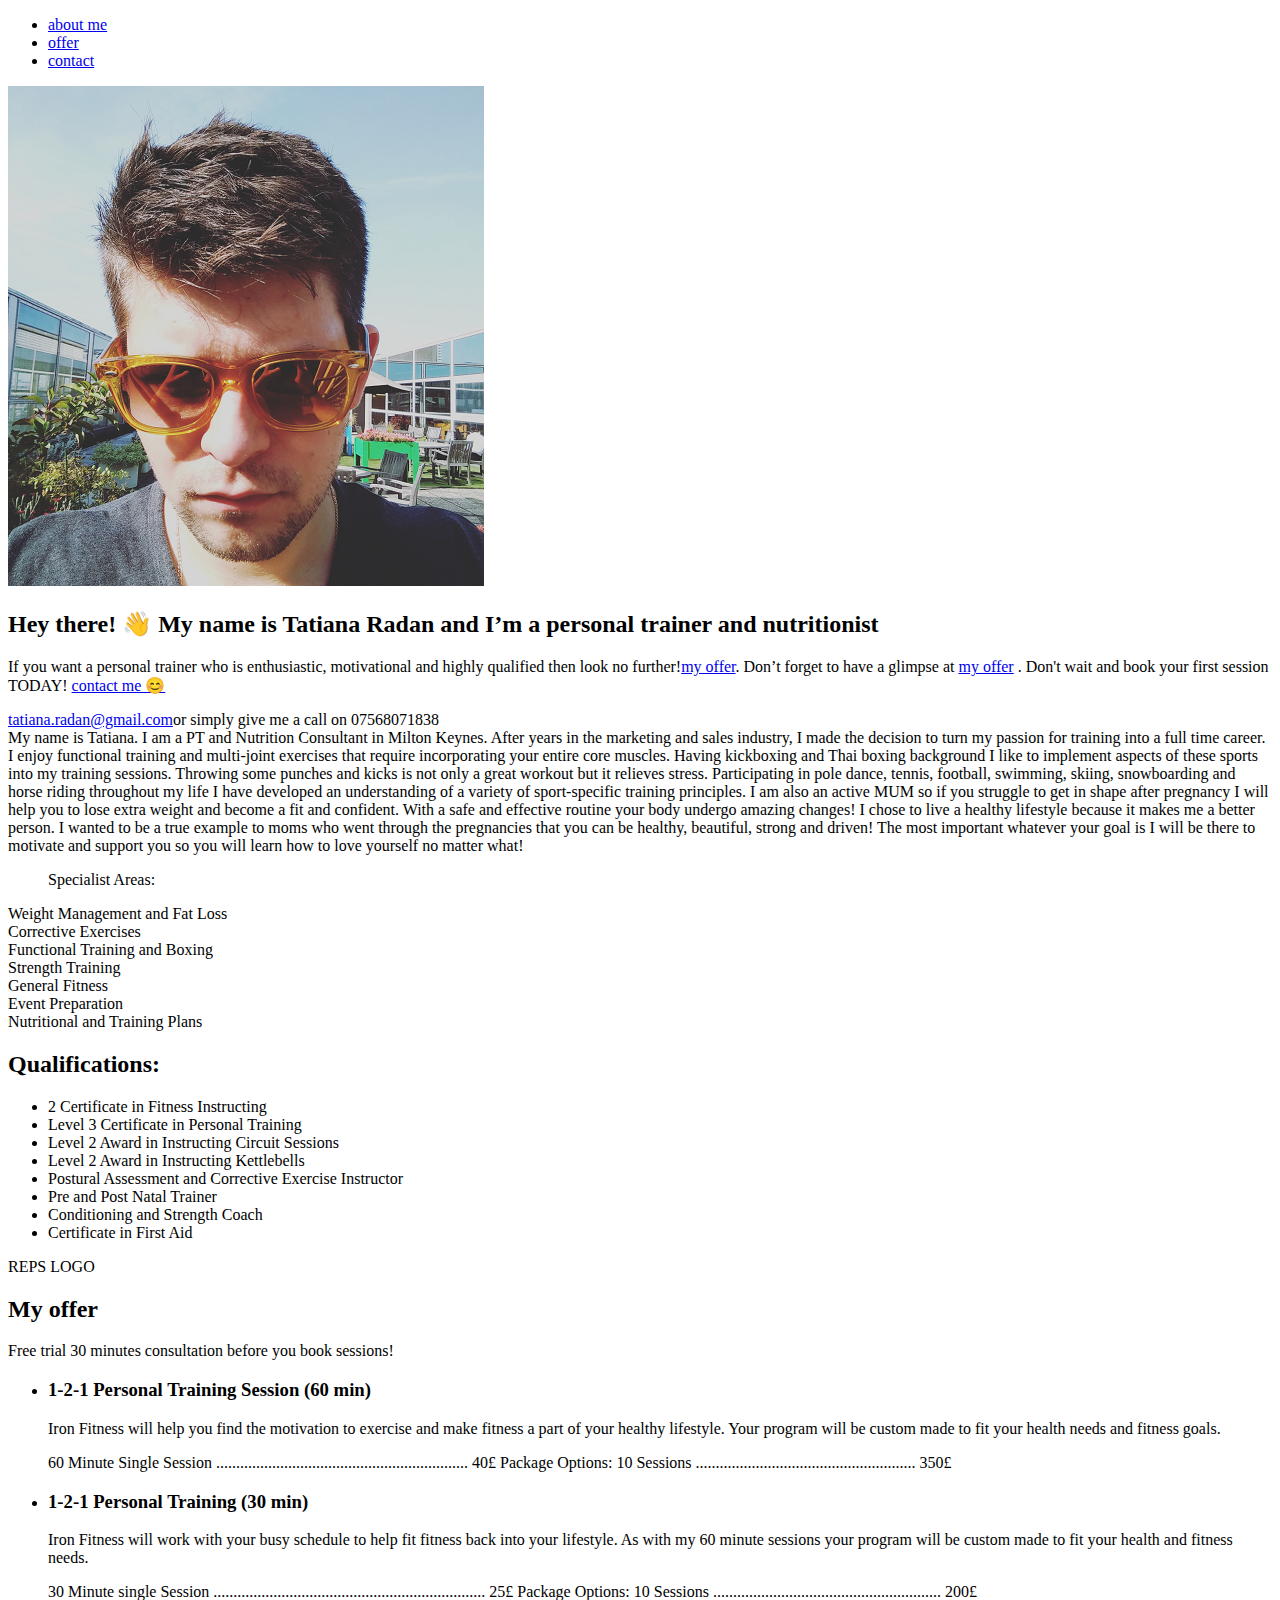
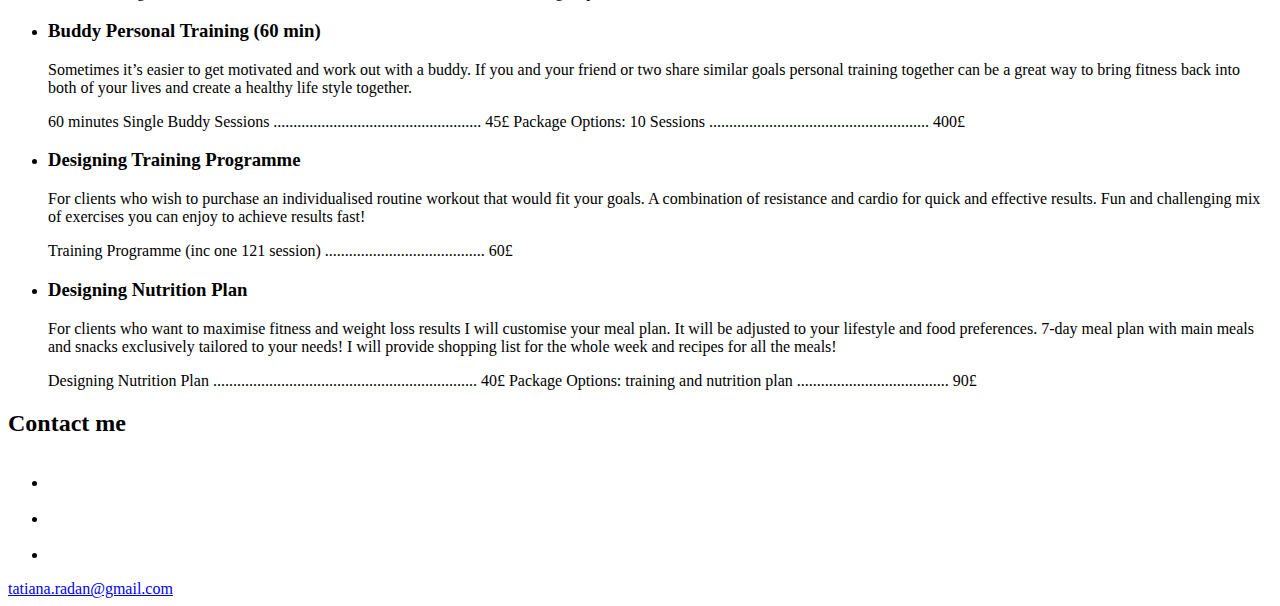
==== src/pages/index.html @ 38af11cc "feat: nav" ====
<!DOCTYPE html>
<html lang="en">

<head>
  <meta charset="UTF-8" />
  <meta name="viewport" content="width=device-width, initial-scale=1.0" />
  <title>Tatiana Radan - Personal Training and Nutrition Consultancy</title>
  <meta name="description" content="Tatiana Radan - Personal Training and Nutrition Consultancy" />
  <!-- Title -->
  <meta property="og:title" content="Tatiana Radan - Personal Training and Nutrition Consultancy" />
  <!-- OPTIONAL description. 2-4 sentences. -->
  <meta property="og:description" content="" />
  <!-- full url with http(s) ie. https://maciejkorsan.github.io/my-repo/ -->
  <meta property="og:url" content="" />
  <!-- full url to the image with http(s) ie. https://maciejkorsan.github.io/my-repo/assets/img/fb.png. Facebook suggests at least 1200 x 630. -->
  <meta property="og:image" content="https://maciejkorsan.com/wtf-gulp-starter/assets/img/cover.png" />
  <!-- uncomment the line below to enable PWA  -->
  <!-- <link rel="manifest" href="manifest.json" /> -->
  <meta name="apple-mobile-web-app-capable" content="yes" />
</head>

<body>
  <nav>
    <ul>
        <li><a href="#about-me">about me</a></li>
        <li><a href="#offer">offer</a></li>
        <li><a href="#contact">contact</a></li>
    </ul>
</nav>
  <main>
    <section class="hero">
      <img src="../assets/img/avatar.png" class="hero__image" alt="Pawel.">
      <h2 class="hero__title">Hey there! 👋 My name is Tatiana Radan and I’m a personal trainer and nutritionist</h2>
      <p class="hero__description">If you want a personal trainer who is enthusiastic, motivational and highly qualified
        then look no further!<a class="hero__link" href="#my-offer">my
          offer</a>. Don’t forget to have a glimpse at <a class="hero__link" href="#my-offer">my offer</a> .
        Don't wait and book your first session TODAY! <a class="hero__link" href="#contact">contact me 😊</a></p>
      <a class="hero__mail" href="mailto:tatiana.radan@gmail.com" target="_blank"
        rel="nofollow noreferrer">tatiana.radan@gmail.com</a>or simply give me a call on 07568071838</a>
    </section>
    <section id="about-me" class="about-me">
      <div class="about-me__description">My name is Tatiana. I am a PT and Nutrition Consultant in Milton Keynes. After
        years in the marketing and sales industry, I made the decision to turn my passion for training into a full time
        career.

        I enjoy functional training and multi-joint exercises that require incorporating your entire core muscles.
        Having kickboxing and Thai boxing background I like to implement aspects of these sports into my training
        sessions. Throwing some punches and kicks is not only a great workout but it relieves stress. Participating in
        pole dance, tennis, football, swimming, skiing, snowboarding and horse riding throughout my life I have
        developed an understanding of a variety of sport-specific training principles.

        I am also an active MUM so if you struggle to get in shape after pregnancy I will help you to lose extra weight
        and become a fit and confident. With a safe and effective routine your body undergo amazing changes! I chose to
        live a healthy lifestyle because it makes me a better person. I wanted to be a true example to moms who went
        through the pregnancies that you can be healthy, beautiful, strong and driven!

        The most important whatever your goal is I will be there to motivate and support you so you will learn how to
        love yourself no matter what!</div>
      <ul class="specialist__list">Specialist Areas:</ul>
      <li class="specialist__item">Weight Management and Fat Loss</li>
      <li class="specialist__item">Corrective Exercises</li>
      <li class="specialist__item">Functional Training and Boxing</li>
      <li class="specialist__item">Strength Training</li>
      <li class="specialist__item">General Fitness</li>
      <li class="specialist__item">Event Preparation</li>
      <li class="specialist__item">Nutritional and Training Plans</li>
      <div>
        <h2 class="about-me__title">Qualifications: </h2>
        <ul class="about-me__list">
          <li class="about-me__item">2 Certificate in Fitness Instructing</li>
          <li class="about-me__item">Level 3 Certificate in Personal Training</li>
          <li class="about-me__item">Level 2 Award in Instructing Circuit Sessions</li>
          <li class="about-me__item">Level 2 Award in Instructing Kettlebells</li>
          <li class="about-me__item">Postural Assessment and Corrective Exercise Instructor</li>
          <li class="about-me__item">Pre and Post Natal Trainer</li>
          <li class="about-me__item">Conditioning and Strength Coach</li>
          <li class="about-me__item">Certificate in First Aid</li>
        </ul>
      </div>
      <div class="REPs_logo"> REPS LOGO</div>
    </section>
    <section id="offer" class="offer">
      <h2 class="offer__title">My offer</h2>
      <p class="offer-promo">Free trial 30 minutes consultation before you book sessions!</p>
      <section class="offer-list">
        <ul class="offer-list__list">
          <li class="offer-list__item">
            <h3>1-2-1 Personal Training Session (60 min)</h3>
            <p>Iron Fitness will help you find the motivation to exercise
              and make fitness a part of your healthy lifestyle. Your program will be custom made to fit your health
              needs
              and fitness goals.</p>
            60 Minute Single Session ............................................................... 40£
            Package Options: 10 Sessions ....................................................... 350£
          </li>
          <li class="offer-list__item">
            <h3>1-2-1 Personal Training (30 min)</h3>
            <p>Iron Fitness will work with your busy schedule to help fit fitness
              back into your lifestyle. As with my 60 minute sessions your program will be custom made to fit your
              health
              and fitness needs.</p>
            30 Minute single Session .................................................................... 25£
            Package Options: 10 Sessions ......................................................... 200£
          </li>
          <li class="offer-list__item">
            <h3>Buddy Personal Training (60 min)</h3>
            <p>Sometimes it’s easier to get motivated and work out with a buddy.
              If you and your friend or two share similar goals personal training together can be a great way to bring
              fitness back into both of your lives and create a healthy life style together.</p>
            60 minutes Single Buddy Sessions .................................................... 45£
            Package Options: 10 Sessions ....................................................... 400£
          </li>
          <li class="offer-list__item">
            <h3>Designing Training Programme</h3>
            <p>For clients who wish to purchase an individualised routine workout that
              would fit your goals. A combination of resistance and cardio for quick and effective results. Fun and
              challenging mix of exercises you can enjoy to achieve results fast!</p>
            Training Programme (inc one 121 session) ........................................ 60£
          </li>
          <li class="offer-list__item">
            <h3>Designing Nutrition Plan</h3>
            <p>For clients who want to maximise fitness and weight loss results I will
              customise your meal plan. It will be adjusted to your lifestyle and food preferences. 7-day meal plan with
              main meals and snacks exclusively tailored to your needs! I will provide shopping list for the whole week
              and recipes for all the meals!</p>
            Designing Nutrition Plan .................................................................. 40£
            Package Options: training and nutrition plan ...................................... 90£
          </li>
        </ul>
      </section>
    </section>

    <footer id="contact" class="contact">
      <h2 class="contact__title">Contact me</h2>
      <div class="container">
        <ul class="social">
          <li class="social__item"><a class="social__link" href="https://www.facebook.com/tatiana.radan" target="_blank"
              rel="nofollow noreferrer"><img class="social__icon" src="../assets/img/fb-icon.svg" alt="facebook"></a>
          </li>
          <li class="social__item"><a class="social__link" href="https://www.instagram.com/tatianaradan/"
              target="_blank" rel="nofollow noreferrer"><img class=" social__icon"
                src="../assets/img/instagram-icon.svg" alt="instagram"></a>
          </li>
          <li class="social__item"><a class="social__link" href="07568071838" target="_blank"
              rel="nofollow noreferrer"><img class="social__icon" src="../assets/img/github-icon-white.svg"
                alt="telephone"></a>
          </li>
        </ul>
        <a class="contact__mail" href="mailto:tatiana.radan@gmail.com" target="_blank"
          rel="nofollow noreferrer">tatiana.radan@gmail.com</a>
      </div>
    </footer>
    <div id="hamburger">
      <div class="line line-1"></div>
      <div class="line line-2"></div>
      <div class="line line-3"></div>
    </div>
  </main>
</body>

</html>
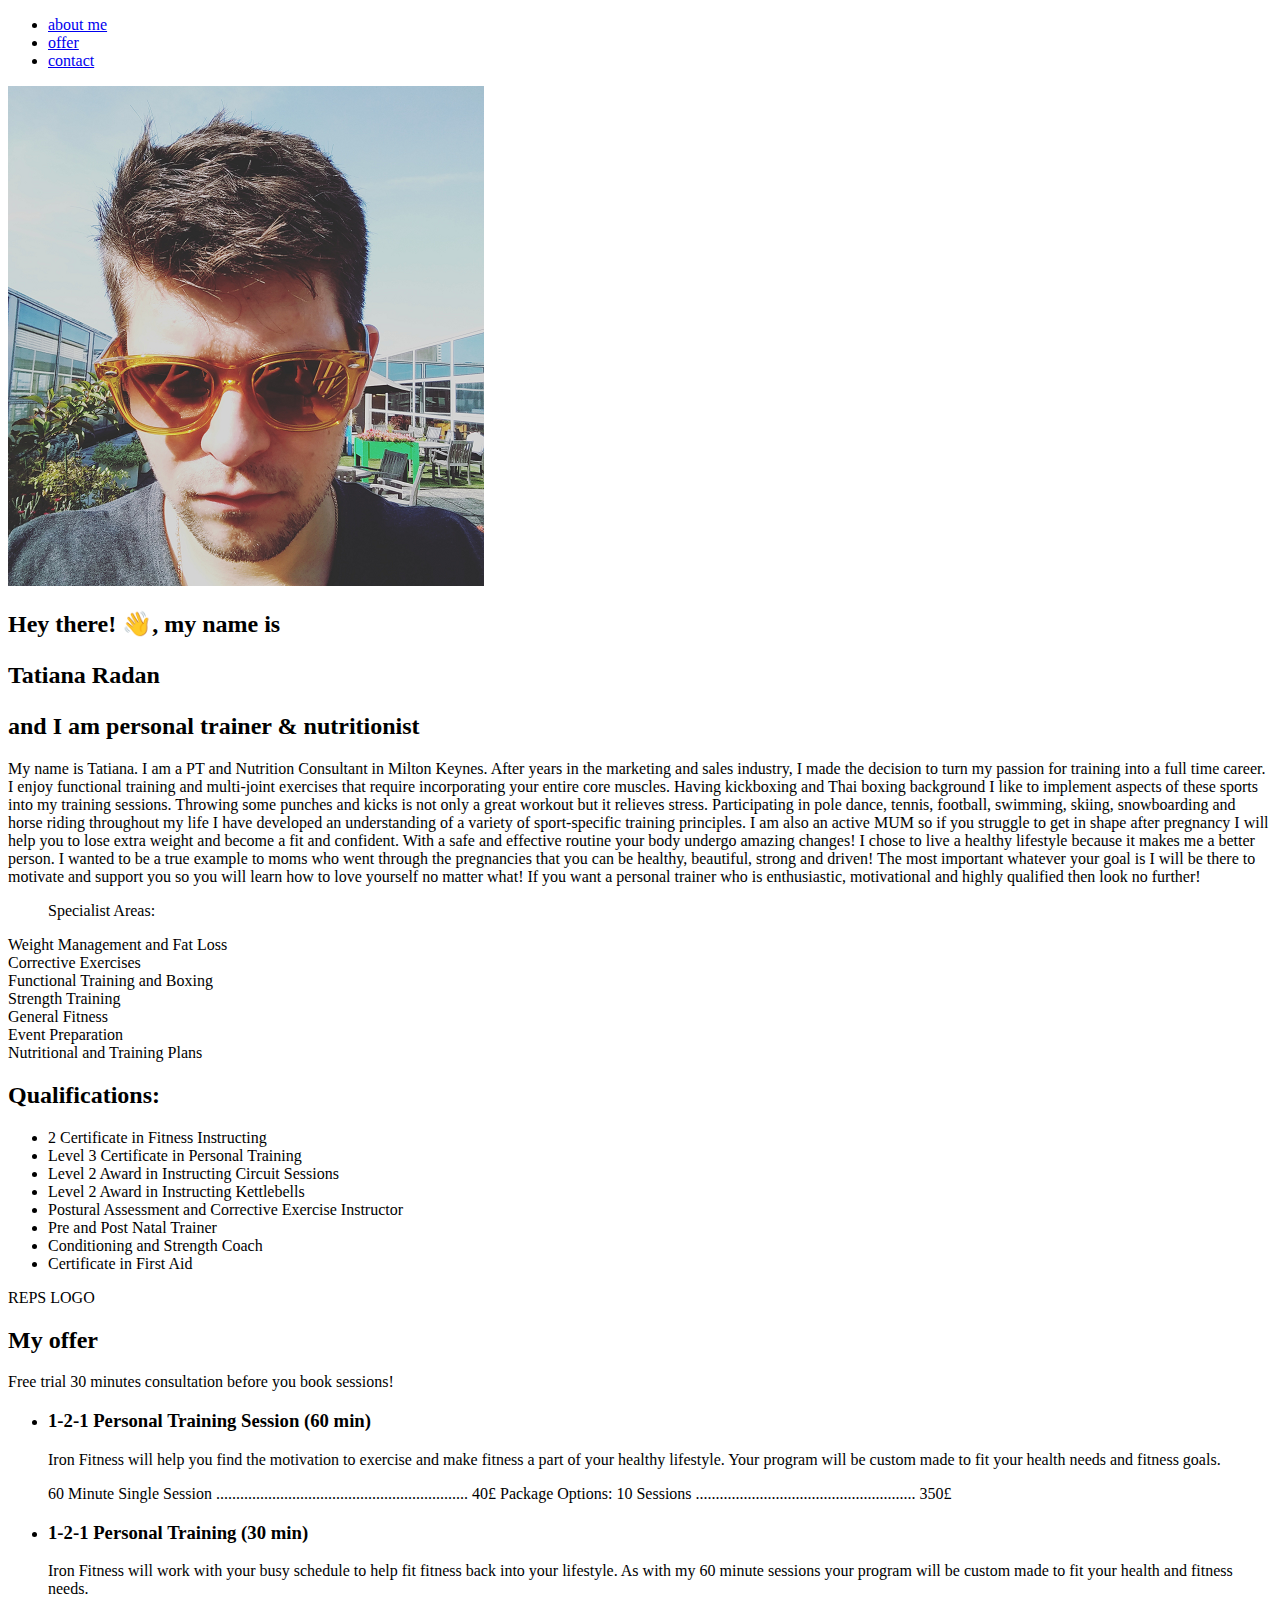
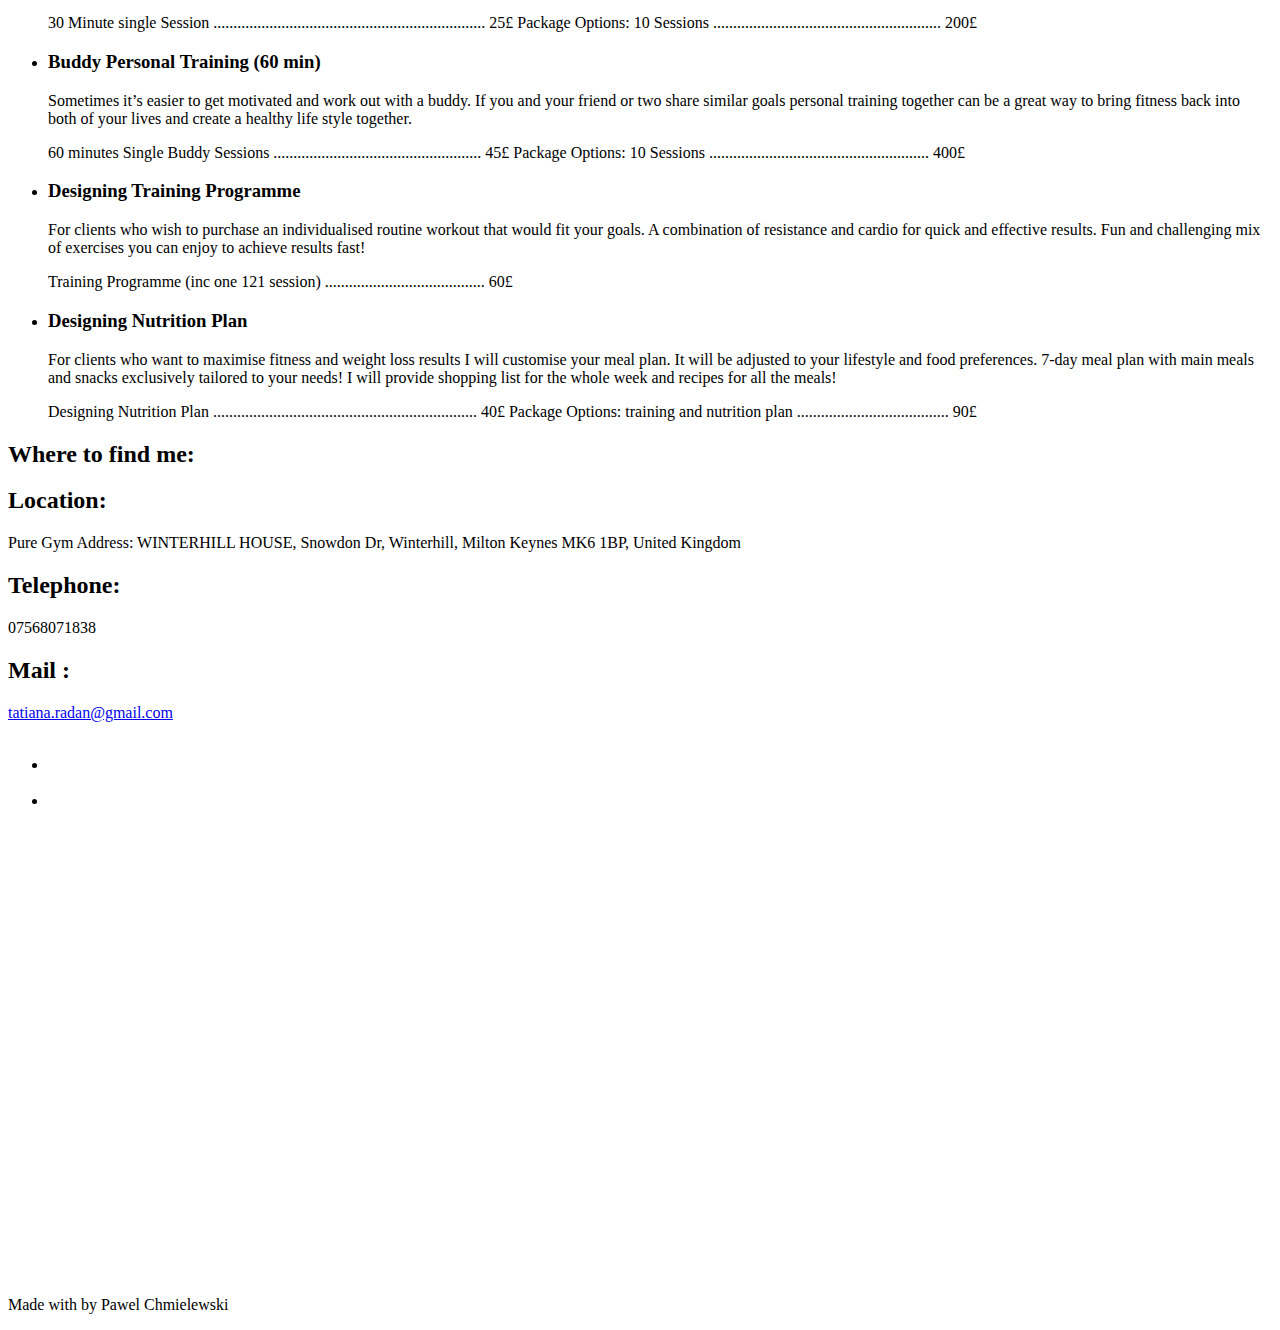
==== commit 5e418790: "feat. welcome section styles" ====
--- a/src/pages/index.html
+++ b/src/pages/index.html
@@ -22,22 +22,20 @@
 <body>
   <nav>
     <ul>
-        <li><a href="#about-me">about me</a></li>
-        <li><a href="#offer">offer</a></li>
-        <li><a href="#contact">contact</a></li>
+      <li><a href="#about-me">about me</a></li>
+      <li><a href="#offer">offer</a></li>
+      <li><a href="#contact">contact</a></li>
     </ul>
-</nav>
+  </nav>
   <main>
-    <section class="hero">
-      <img src="../assets/img/avatar.png" class="hero__image" alt="Pawel.">
-      <h2 class="hero__title">Hey there! 👋 My name is Tatiana Radan and I’m a personal trainer and nutritionist</h2>
-      <p class="hero__description">If you want a personal trainer who is enthusiastic, motivational and highly qualified
-        then look no further!<a class="hero__link" href="#my-offer">my
-          offer</a>. Don’t forget to have a glimpse at <a class="hero__link" href="#my-offer">my offer</a> .
-        Don't wait and book your first session TODAY! <a class="hero__link" href="#contact">contact me 😊</a></p>
-      <a class="hero__mail" href="mailto:tatiana.radan@gmail.com" target="_blank"
-        rel="nofollow noreferrer">tatiana.radan@gmail.com</a>or simply give me a call on 07568071838</a>
-    </section>
+    <div class="welcome">
+      <div class="image__container"><img src="../assets/img/avatar.png" class="hero__image" alt="Pawel.">
+      </div>
+      <div class="title__container">
+        <h2> Hey there! 👋, my name is <p class="special">Tatiana Radan</p>
+        <span> and I am personal trainer & nutritionist</span></h2>
+      </div>
+    </div>
     <section id="about-me" class="about-me">
       <div class="about-me__description">My name is Tatiana. I am a PT and Nutrition Consultant in Milton Keynes. After
         years in the marketing and sales industry, I made the decision to turn my passion for training into a full time
@@ -55,7 +53,10 @@
         through the pregnancies that you can be healthy, beautiful, strong and driven!
 
         The most important whatever your goal is I will be there to motivate and support you so you will learn how to
-        love yourself no matter what!</div>
+        love yourself no matter what!
+      
+        If you want a personal trainer who is enthusiastic, motivational and highly
+        qualified then look no further!</div>
       <ul class="specialist__list">Specialist Areas:</ul>
       <li class="specialist__item">Weight Management and Fat Loss</li>
       <li class="specialist__item">Corrective Exercises</li>
@@ -131,24 +132,34 @@
     </section>
 
     <footer id="contact" class="contact">
-      <h2 class="contact__title">Contact me</h2>
-      <div class="container">
-        <ul class="social">
-          <li class="social__item"><a class="social__link" href="https://www.facebook.com/tatiana.radan" target="_blank"
-              rel="nofollow noreferrer"><img class="social__icon" src="../assets/img/fb-icon.svg" alt="facebook"></a>
-          </li>
-          <li class="social__item"><a class="social__link" href="https://www.instagram.com/tatianaradan/"
-              target="_blank" rel="nofollow noreferrer"><img class=" social__icon"
-                src="../assets/img/instagram-icon.svg" alt="instagram"></a>
-          </li>
-          <li class="social__item"><a class="social__link" href="07568071838" target="_blank"
-              rel="nofollow noreferrer"><img class="social__icon" src="../assets/img/github-icon-white.svg"
-                alt="telephone"></a>
-          </li>
-        </ul>
-        <a class="contact__mail" href="mailto:tatiana.radan@gmail.com" target="_blank"
-          rel="nofollow noreferrer">tatiana.radan@gmail.com</a>
-      </div>
+      <div class="contact__left">
+        <h2 class="contact__title">Where to find me: </h2>
+        <div class="container">
+          <h2>Location: </h2>
+          <p>Pure Gym Address: WINTERHILL HOUSE, Snowdon Dr, Winterhill, Milton Keynes MK6 1BP, United Kingdom</p>
+          <h2>Telephone:</h2>
+          <p>07568071838</p>
+          <h2>Mail :</h2>
+          <p><a class="contact__mail" href="mailto:tatiana.radan@gmail.com" target="_blank" rel="nofollow noreferrer">tatiana.radan@gmail.com</a></p>
+          <ul class="social">
+            <li class="social__item"><a class="social__link" href="https://www.facebook.com/tatiana.radan"
+                target="_blank" rel="nofollow noreferrer"><img class="social__icon" src="../assets/img/fb-icon.svg"
+                  alt="facebook"></a>
+            </li>
+            <li class="social__item"><a class="social__link" href="https://www.instagram.com/tatianaradan/"
+                target="_blank" rel="nofollow noreferrer"><img class=" social__icon"
+                  src="../assets/img/instagram-icon.svg" alt="instagram"></a>
+            </li>
+          </ul>
+          
+        </div>
+        <div class="contact__right">
+          <iframe
+            src="https://www.google.com/maps/embed?pb=!1m14!1m8!1m3!1d9819.919305042105!2d-0.7597101!3d52.0254652!3m2!1i1024!2i768!4f13.1!3m3!1m2!1s0x0%3A0x765e3e2f0ac279aa!2sPureGym%20Milton%20Keynes!5e0!3m2!1sen!2spl!4v1593466979476!5m2!1sen!2spl"
+            width="600" height="450" frameborder="0" style="border:0;" allowfullscreen="" aria-hidden="false"
+            tabindex="0"></iframe>
+        </div>
+        <div class="footer__bottom"><p>Made with <i class="fa fa-heart"></i> by Pawel Chmielewski</p></div>
     </footer>
     <div id="hamburger">
       <div class="line line-1"></div>
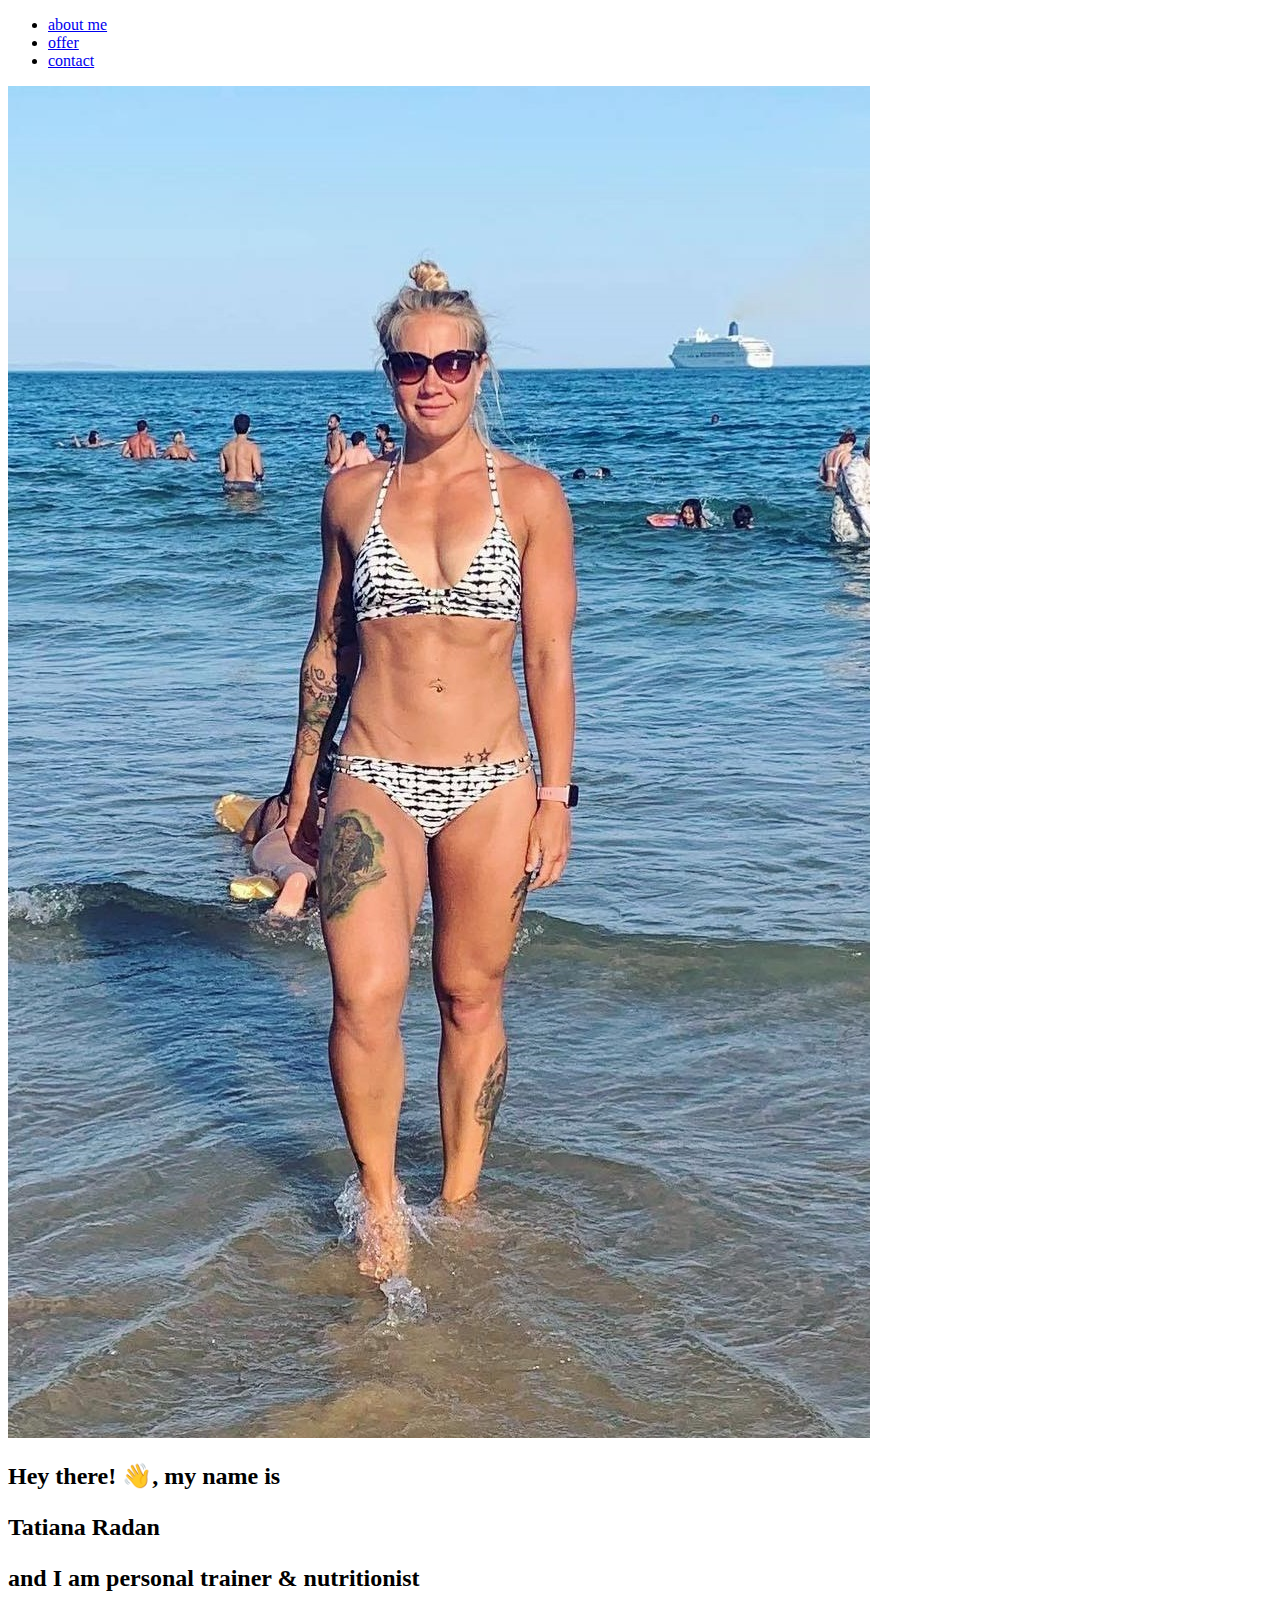
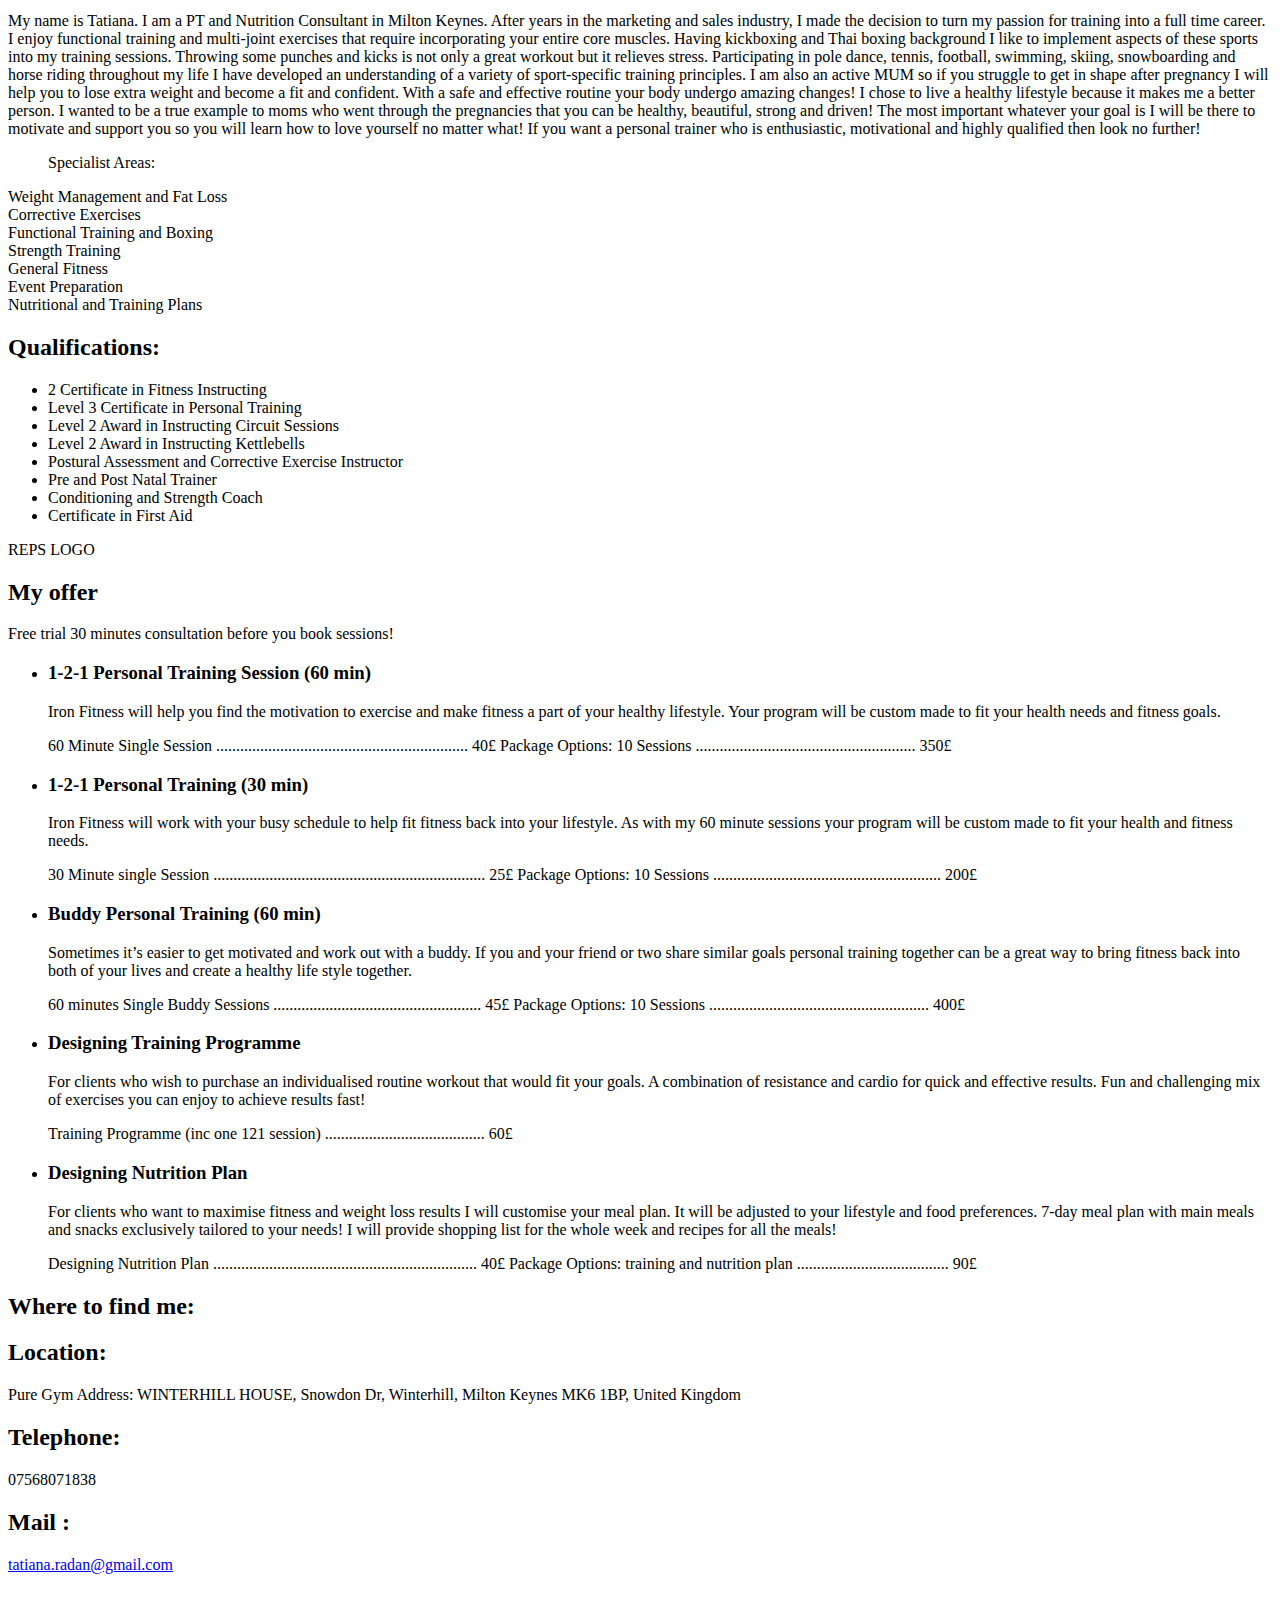
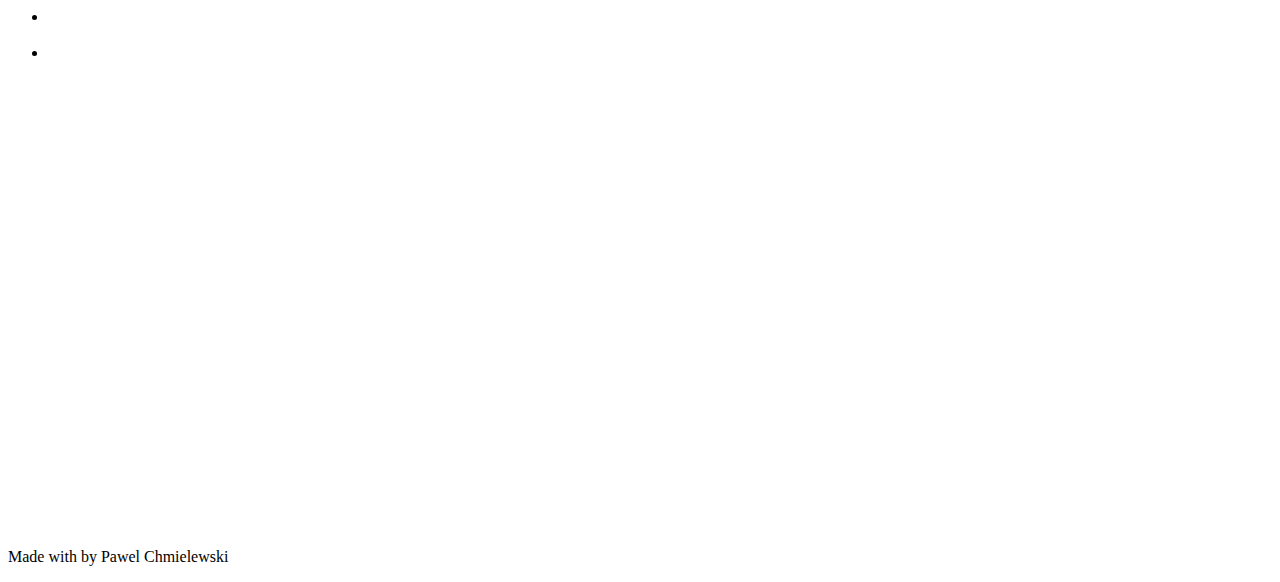
==== commit 967cc409: "feat: welcome photo, styles" ====
--- a/src/pages/index.html
+++ b/src/pages/index.html
@@ -29,7 +29,7 @@
   </nav>
   <main>
     <div class="welcome">
-      <div class="image__container"><img src="../assets/img/avatar.png" class="hero__image" alt="Pawel.">
+      <div class="image__container"><img src="../assets/img/tatiana.jpg" class="welcome__image" alt="Tatiana.">
       </div>
       <div class="title__container">
         <h2> Hey there! 👋, my name is <p class="special">Tatiana Radan</p>
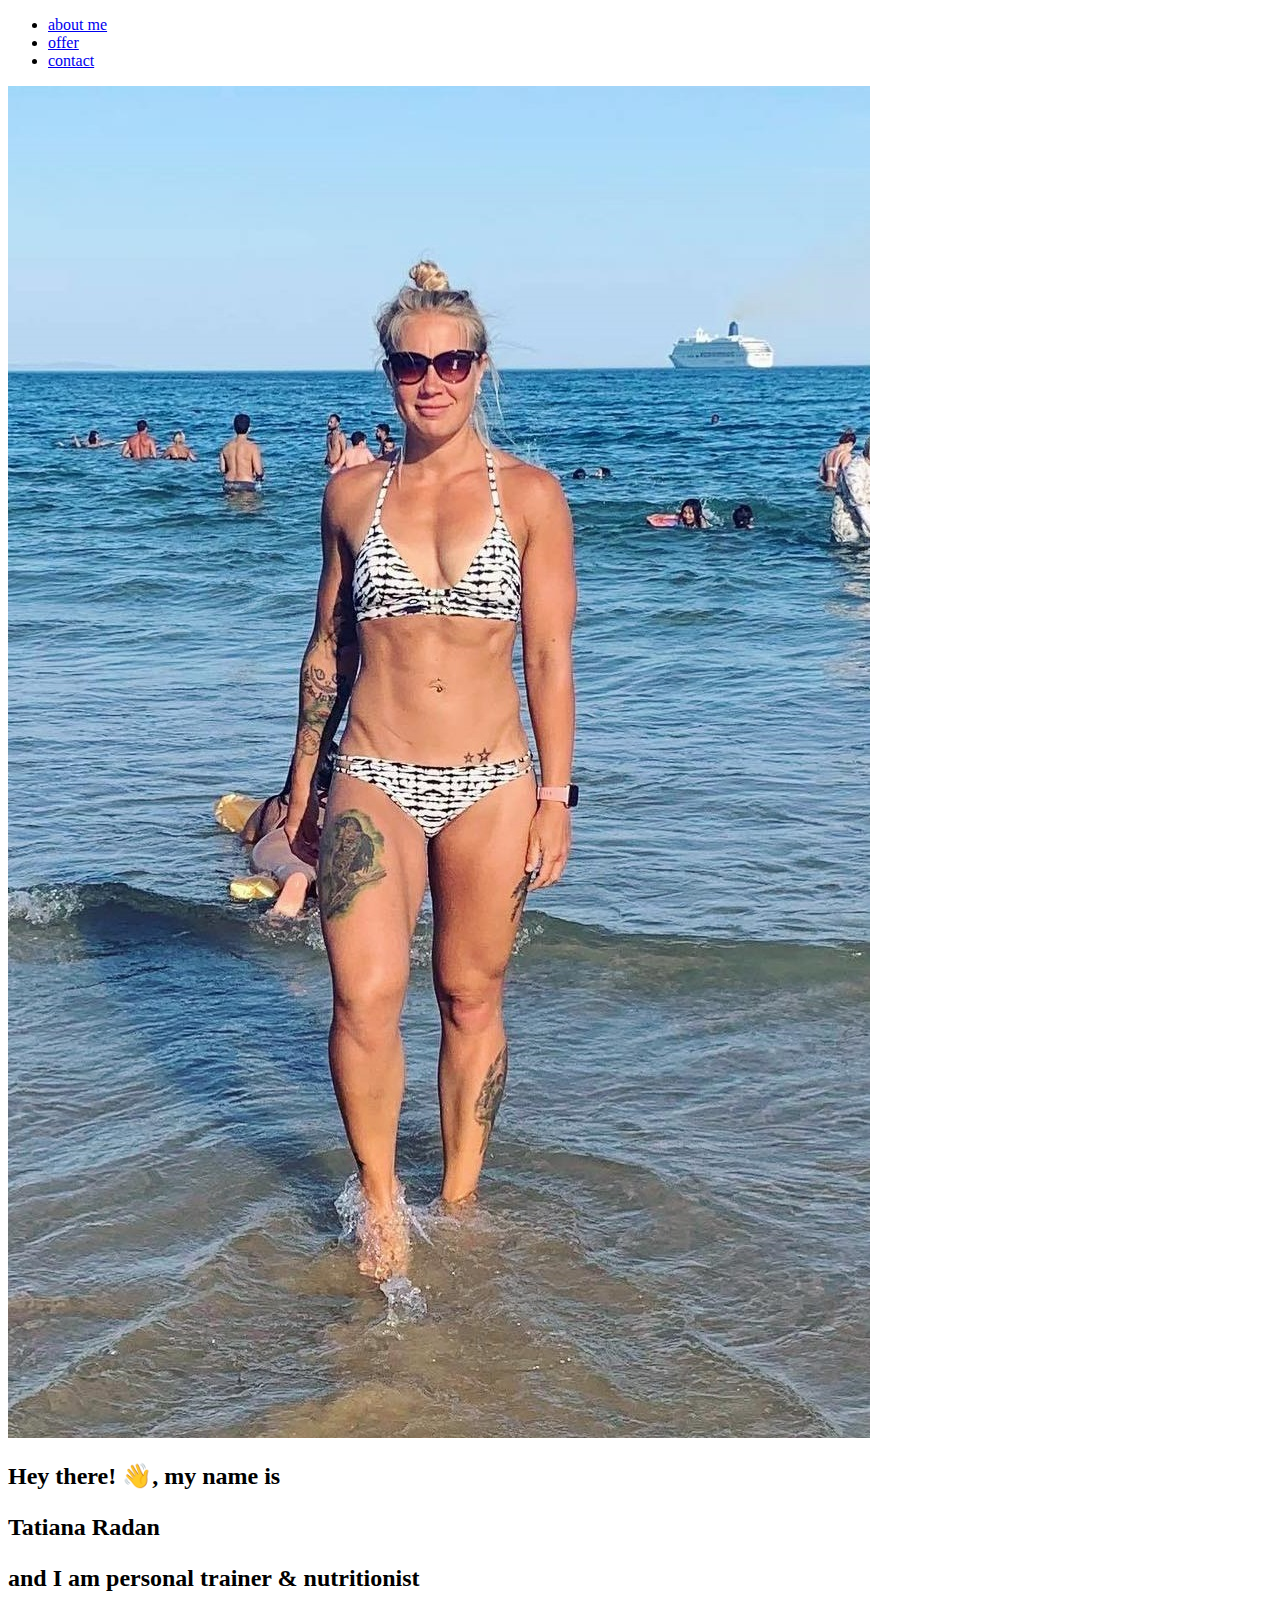
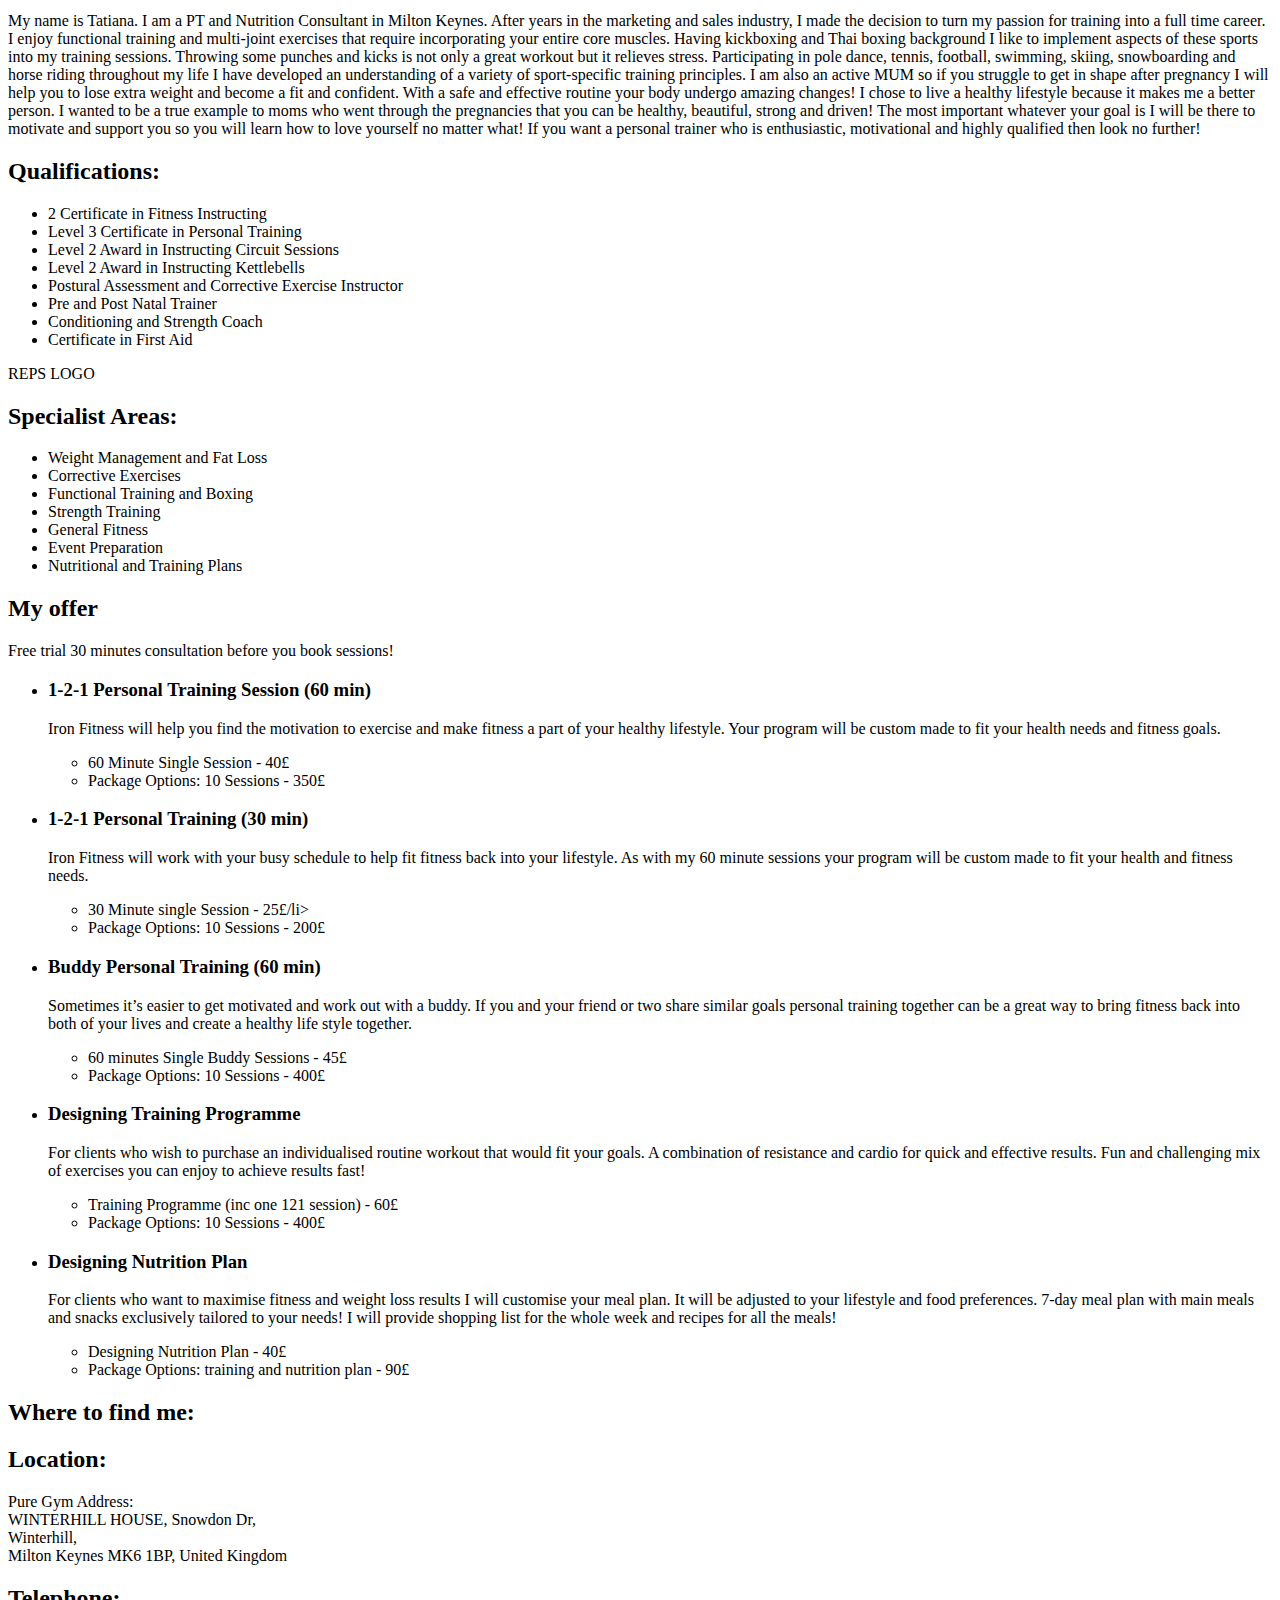
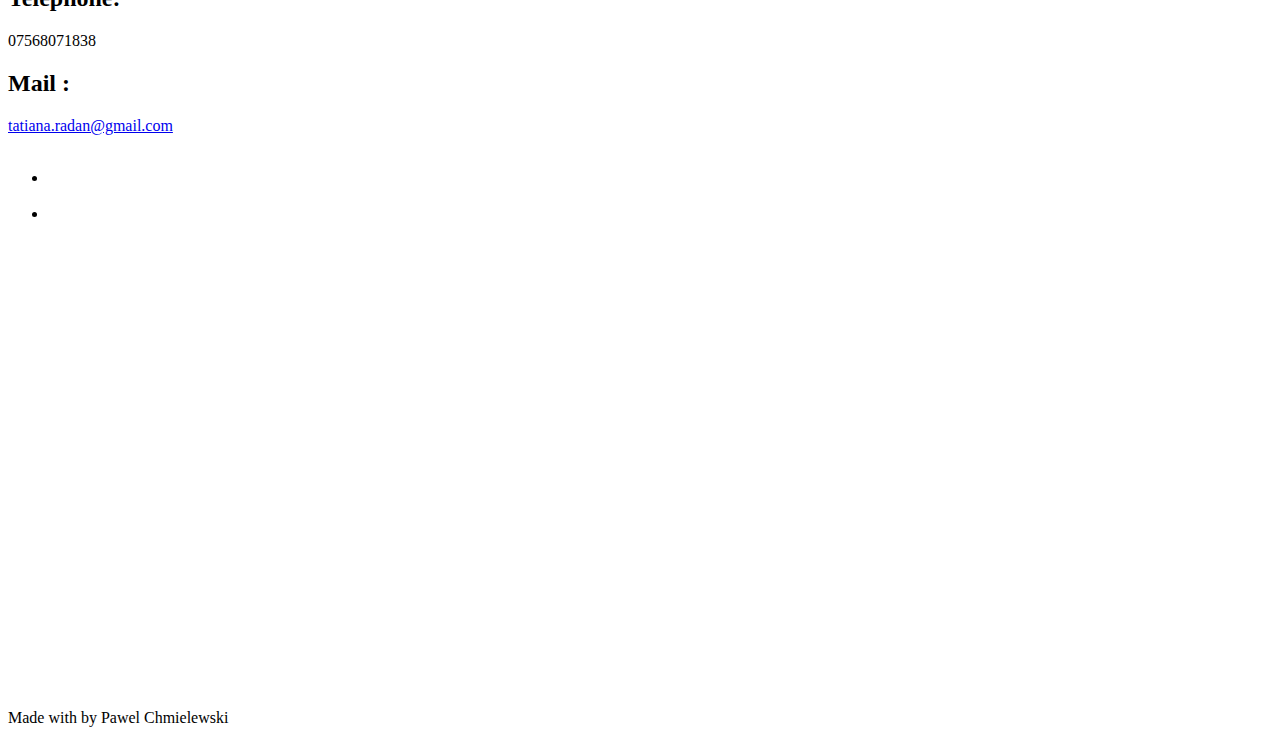
==== commit 91c7631c: "feat. SCSS" ====
--- a/src/pages/index.html
+++ b/src/pages/index.html
@@ -29,56 +29,58 @@
   </nav>
   <main>
     <div class="welcome">
-      <div class="image__container"><img src="../assets/img/tatiana.jpg" class="welcome__image" alt="Tatiana.">
+      <div class="welcome__right"><img src="../assets/img/tatiana.jpg" class="welcome__image" alt="Tatiana.">
       </div>
-      <div class="title__container">
+      <div class="welcome__left">
         <h2> Hey there! 👋, my name is <p class="special">Tatiana Radan</p>
-        <span> and I am personal trainer & nutritionist</span></h2>
+          <span> and I am personal trainer & nutritionist</span></h2>
       </div>
     </div>
+
     <section id="about-me" class="about-me">
-      <div class="about-me__description">My name is Tatiana. I am a PT and Nutrition Consultant in Milton Keynes. After
-        years in the marketing and sales industry, I made the decision to turn my passion for training into a full time
-        career.
+      My name is Tatiana. I am a PT and Nutrition Consultant in Milton Keynes. After
+      years in the marketing and sales industry, I made the decision to turn my passion for training into a full time
+      career.
 
-        I enjoy functional training and multi-joint exercises that require incorporating your entire core muscles.
-        Having kickboxing and Thai boxing background I like to implement aspects of these sports into my training
-        sessions. Throwing some punches and kicks is not only a great workout but it relieves stress. Participating in
-        pole dance, tennis, football, swimming, skiing, snowboarding and horse riding throughout my life I have
-        developed an understanding of a variety of sport-specific training principles.
+      I enjoy functional training and multi-joint exercises that require incorporating your entire core muscles.
+      Having kickboxing and Thai boxing background I like to implement aspects of these sports into my training
+      sessions. Throwing some punches and kicks is not only a great workout but it relieves stress. Participating in
+      pole dance, tennis, football, swimming, skiing, snowboarding and horse riding throughout my life I have
+      developed an understanding of a variety of sport-specific training principles.
 
-        I am also an active MUM so if you struggle to get in shape after pregnancy I will help you to lose extra weight
-        and become a fit and confident. With a safe and effective routine your body undergo amazing changes! I chose to
-        live a healthy lifestyle because it makes me a better person. I wanted to be a true example to moms who went
-        through the pregnancies that you can be healthy, beautiful, strong and driven!
+      I am also an active MUM so if you struggle to get in shape after pregnancy I will help you to lose extra weight
+      and become a fit and confident. With a safe and effective routine your body undergo amazing changes! I chose to
+      live a healthy lifestyle because it makes me a better person. I wanted to be a true example to moms who went
+      through the pregnancies that you can be healthy, beautiful, strong and driven!
 
-        The most important whatever your goal is I will be there to motivate and support you so you will learn how to
-        love yourself no matter what!
-      
-        If you want a personal trainer who is enthusiastic, motivational and highly
-        qualified then look no further!</div>
-      <ul class="specialist__list">Specialist Areas:</ul>
-      <li class="specialist__item">Weight Management and Fat Loss</li>
-      <li class="specialist__item">Corrective Exercises</li>
-      <li class="specialist__item">Functional Training and Boxing</li>
-      <li class="specialist__item">Strength Training</li>
-      <li class="specialist__item">General Fitness</li>
-      <li class="specialist__item">Event Preparation</li>
-      <li class="specialist__item">Nutritional and Training Plans</li>
-      <div>
-        <h2 class="about-me__title">Qualifications: </h2>
-        <ul class="about-me__list">
-          <li class="about-me__item">2 Certificate in Fitness Instructing</li>
-          <li class="about-me__item">Level 3 Certificate in Personal Training</li>
-          <li class="about-me__item">Level 2 Award in Instructing Circuit Sessions</li>
-          <li class="about-me__item">Level 2 Award in Instructing Kettlebells</li>
-          <li class="about-me__item">Postural Assessment and Corrective Exercise Instructor</li>
-          <li class="about-me__item">Pre and Post Natal Trainer</li>
-          <li class="about-me__item">Conditioning and Strength Coach</li>
-          <li class="about-me__item">Certificate in First Aid</li>
-        </ul>
+      The most important whatever your goal is I will be there to motivate and support you so you will learn how to
+      love yourself no matter what!
+
+      If you want a personal trainer who is enthusiastic, motivational and highly
+      qualified then look no further!
+      <h2 class="about-me__title">Qualifications: </h2>
+      <ul class="about-me__list">
+        <li class="about-me__item">2 Certificate in Fitness Instructing</li>
+        <li class="about-me__item">Level 3 Certificate in Personal Training</li>
+        <li class="about-me__item">Level 2 Award in Instructing Circuit Sessions</li>
+        <li class="about-me__item">Level 2 Award in Instructing Kettlebells</li>
+        <li class="about-me__item">Postural Assessment and Corrective Exercise Instructor</li>
+        <li class="about-me__item">Pre and Post Natal Trainer</li>
+        <li class="about-me__item">Conditioning and Strength Coach</li>
+        <li class="about-me__item">Certificate in First Aid</li>
+      </ul>
       </div>
       <div class="REPs_logo"> REPS LOGO</div>
+      <h2 class="specialist__title">Specialist Areas:</h2>
+      <ul class="specialist__list">
+        <li class="specialist__item">Weight Management and Fat Loss</li>
+        <li class="specialist__item">Corrective Exercises</li>
+        <li class="specialist__item">Functional Training and Boxing</li>
+        <li class="specialist__item">Strength Training</li>
+        <li class="specialist__item">General Fitness</li>
+        <li class="specialist__item">Event Preparation</li>
+        <li class="specialist__item">Nutritional and Training Plans</li>
+      </ul>
     </section>
     <section id="offer" class="offer">
       <h2 class="offer__title">My offer</h2>
@@ -91,8 +93,10 @@
               and make fitness a part of your healthy lifestyle. Your program will be custom made to fit your health
               needs
               and fitness goals.</p>
-            60 Minute Single Session ............................................................... 40£
-            Package Options: 10 Sessions ....................................................... 350£
+            <ul>
+              <li>60 Minute Single Session - 40£</li>
+              <li>Package Options: 10 Sessions - 350£</li>
+            </ul>
           </li>
           <li class="offer-list__item">
             <h3>1-2-1 Personal Training (30 min)</h3>
@@ -100,23 +104,30 @@
               back into your lifestyle. As with my 60 minute sessions your program will be custom made to fit your
               health
               and fitness needs.</p>
-            30 Minute single Session .................................................................... 25£
-            Package Options: 10 Sessions ......................................................... 200£
+            <ul>
+              <li>30 Minute single Session - 25£/li>
+              <li>Package Options: 10 Sessions - 200£</li>
+            </ul>
           </li>
           <li class="offer-list__item">
             <h3>Buddy Personal Training (60 min)</h3>
             <p>Sometimes it’s easier to get motivated and work out with a buddy.
               If you and your friend or two share similar goals personal training together can be a great way to bring
               fitness back into both of your lives and create a healthy life style together.</p>
-            60 minutes Single Buddy Sessions .................................................... 45£
-            Package Options: 10 Sessions ....................................................... 400£
+            <ul>
+              <li>60 minutes Single Buddy Sessions - 45£</li>
+              <li>Package Options: 10 Sessions - 400£</li>
+            </ul>
           </li>
           <li class="offer-list__item">
             <h3>Designing Training Programme</h3>
             <p>For clients who wish to purchase an individualised routine workout that
               would fit your goals. A combination of resistance and cardio for quick and effective results. Fun and
               challenging mix of exercises you can enjoy to achieve results fast!</p>
-            Training Programme (inc one 121 session) ........................................ 60£
+            <ul>
+              <li>Training Programme (inc one 121 session) - 60£</li>
+              <li>Package Options: 10 Sessions - 400£</li>
+            </ul>
           </li>
           <li class="offer-list__item">
             <h3>Designing Nutrition Plan</h3>
@@ -124,43 +135,46 @@
               customise your meal plan. It will be adjusted to your lifestyle and food preferences. 7-day meal plan with
               main meals and snacks exclusively tailored to your needs! I will provide shopping list for the whole week
               and recipes for all the meals!</p>
-            Designing Nutrition Plan .................................................................. 40£
-            Package Options: training and nutrition plan ...................................... 90£
+            <ul>
+              <li>Designing Nutrition Plan - 40£</li>
+              <li>Package Options: training and nutrition plan - 90£</li>
+            </ul>
           </li>
         </ul>
       </section>
     </section>
 
-    <footer id="contact" class="contact">
+    <section id="contact" class="contact">
       <div class="contact__left">
         <h2 class="contact__title">Where to find me: </h2>
-        <div class="container">
-          <h2>Location: </h2>
-          <p>Pure Gym Address: WINTERHILL HOUSE, Snowdon Dr, Winterhill, Milton Keynes MK6 1BP, United Kingdom</p>
-          <h2>Telephone:</h2>
-          <p>07568071838</p>
-          <h2>Mail :</h2>
-          <p><a class="contact__mail" href="mailto:tatiana.radan@gmail.com" target="_blank" rel="nofollow noreferrer">tatiana.radan@gmail.com</a></p>
-          <ul class="social">
-            <li class="social__item"><a class="social__link" href="https://www.facebook.com/tatiana.radan"
-                target="_blank" rel="nofollow noreferrer"><img class="social__icon" src="../assets/img/fb-icon.svg"
-                  alt="facebook"></a>
-            </li>
-            <li class="social__item"><a class="social__link" href="https://www.instagram.com/tatianaradan/"
-                target="_blank" rel="nofollow noreferrer"><img class=" social__icon"
-                  src="../assets/img/instagram-icon.svg" alt="instagram"></a>
-            </li>
-          </ul>
-          
-        </div>
-        <div class="contact__right">
-          <iframe
-            src="https://www.google.com/maps/embed?pb=!1m14!1m8!1m3!1d9819.919305042105!2d-0.7597101!3d52.0254652!3m2!1i1024!2i768!4f13.1!3m3!1m2!1s0x0%3A0x765e3e2f0ac279aa!2sPureGym%20Milton%20Keynes!5e0!3m2!1sen!2spl!4v1593466979476!5m2!1sen!2spl"
-            width="600" height="450" frameborder="0" style="border:0;" allowfullscreen="" aria-hidden="false"
-            tabindex="0"></iframe>
-        </div>
-        <div class="footer__bottom"><p>Made with <i class="fa fa-heart"></i> by Pawel Chmielewski</p></div>
+        <h2>Location: </h2>
+        <p>Pure Gym Address: <br>WINTERHILL HOUSE, Snowdon Dr, <br> Winterhill, <br>Milton Keynes MK6 1BP, United
+          Kingdom</p>
+        <h2>Telephone:</h2>
+        <p>07568071838</p>
+        <h2>Mail :</h2>
+        <p><a class="contact__mail" href="mailto:tatiana.radan@gmail.com" target="_blank"
+            rel="nofollow noreferrer">tatiana.radan@gmail.com</a></p>
+        <ul class="social">
+          <li class="social__item"><a class="social__link" href="https://www.facebook.com/tatiana.radan" target="_blank"
+              rel="nofollow noreferrer"><img class="social__icon" src="../assets/img/fb-icon.svg" alt="facebook"></a>
+          </li>
+          <li class="social__item"><a class="social__link" href="https://www.instagram.com/tatianaradan/"
+              target="_blank" rel="nofollow noreferrer"><img class=" social__icon"
+                src="../assets/img/instagram-icon.svg" alt="instagram"></a>
+          </li>
+        </ul>
+      </div>
+      <div class="contact__right">
+        <iframe
+          src="https://www.google.com/maps/embed?pb=!1m14!1m8!1m3!1d9819.919305042105!2d-0.7597101!3d52.0254652!3m2!1i1024!2i768!4f13.1!3m3!1m2!1s0x0%3A0x765e3e2f0ac279aa!2sPureGym%20Milton%20Keynes!5e0!3m2!1sen!2spl!4v1593466979476!5m2!1sen!2spl"
+          width="600" height="450" frameborder="0" style="border:0;" allowfullscreen="" aria-hidden="false"
+          tabindex="0"></iframe>
+    </section>
+    <footer class="footer">
+      <p>Made with <i class="fa fa-heart"></i> by Pawel Chmielewski</p>
     </footer>
+
     <div id="hamburger">
       <div class="line line-1"></div>
       <div class="line line-2"></div>
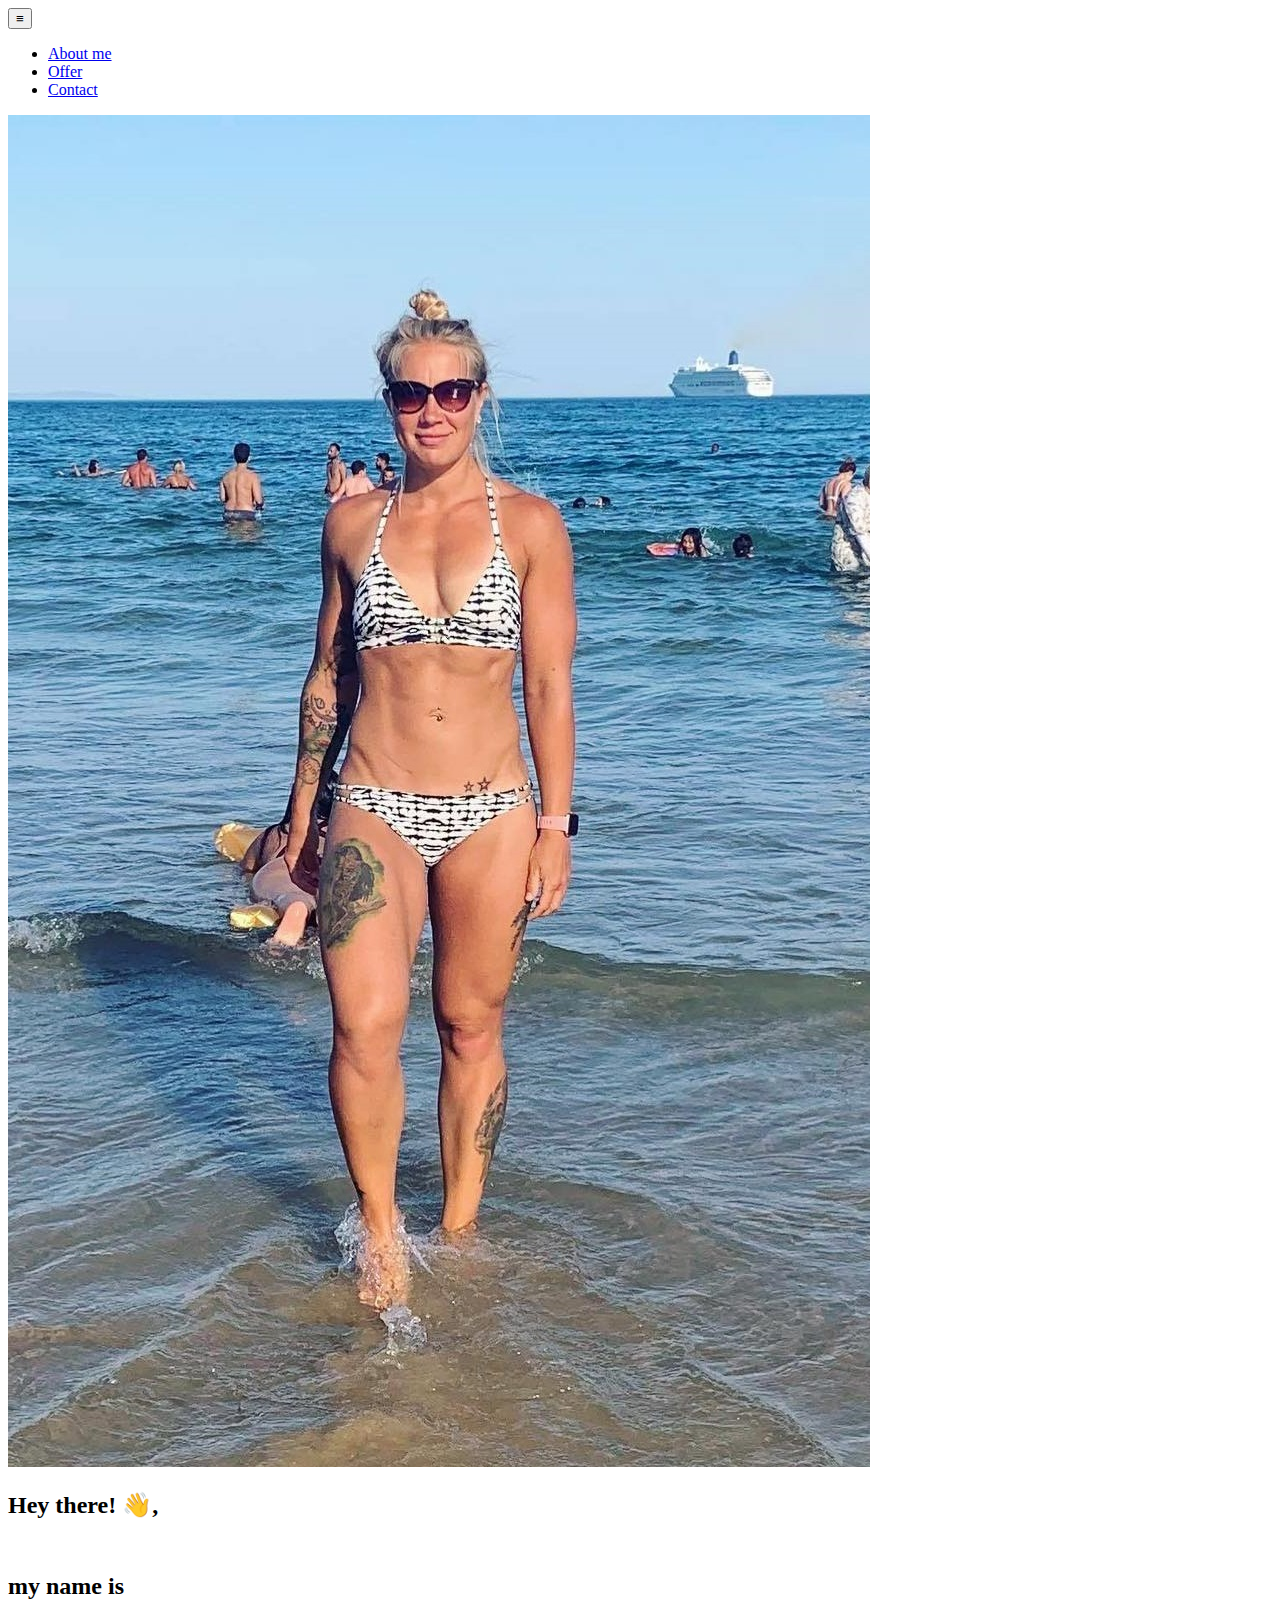
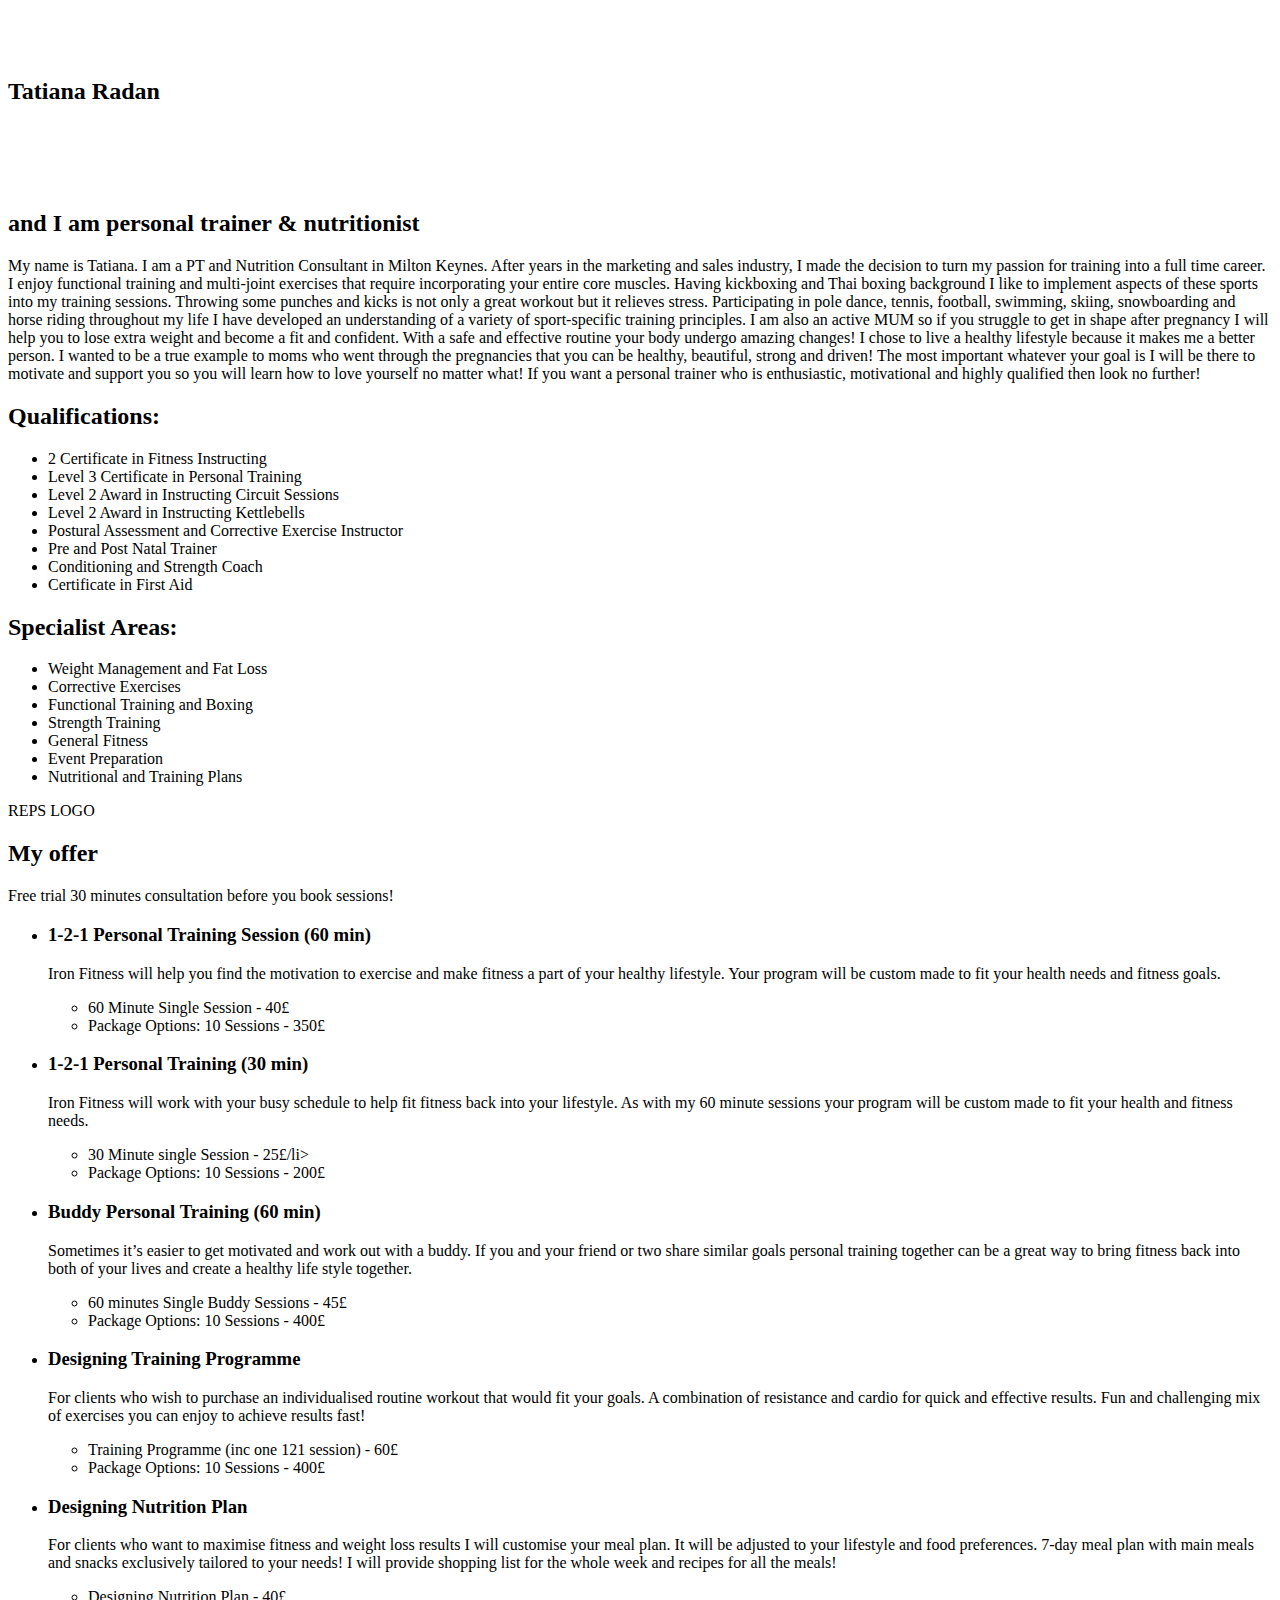
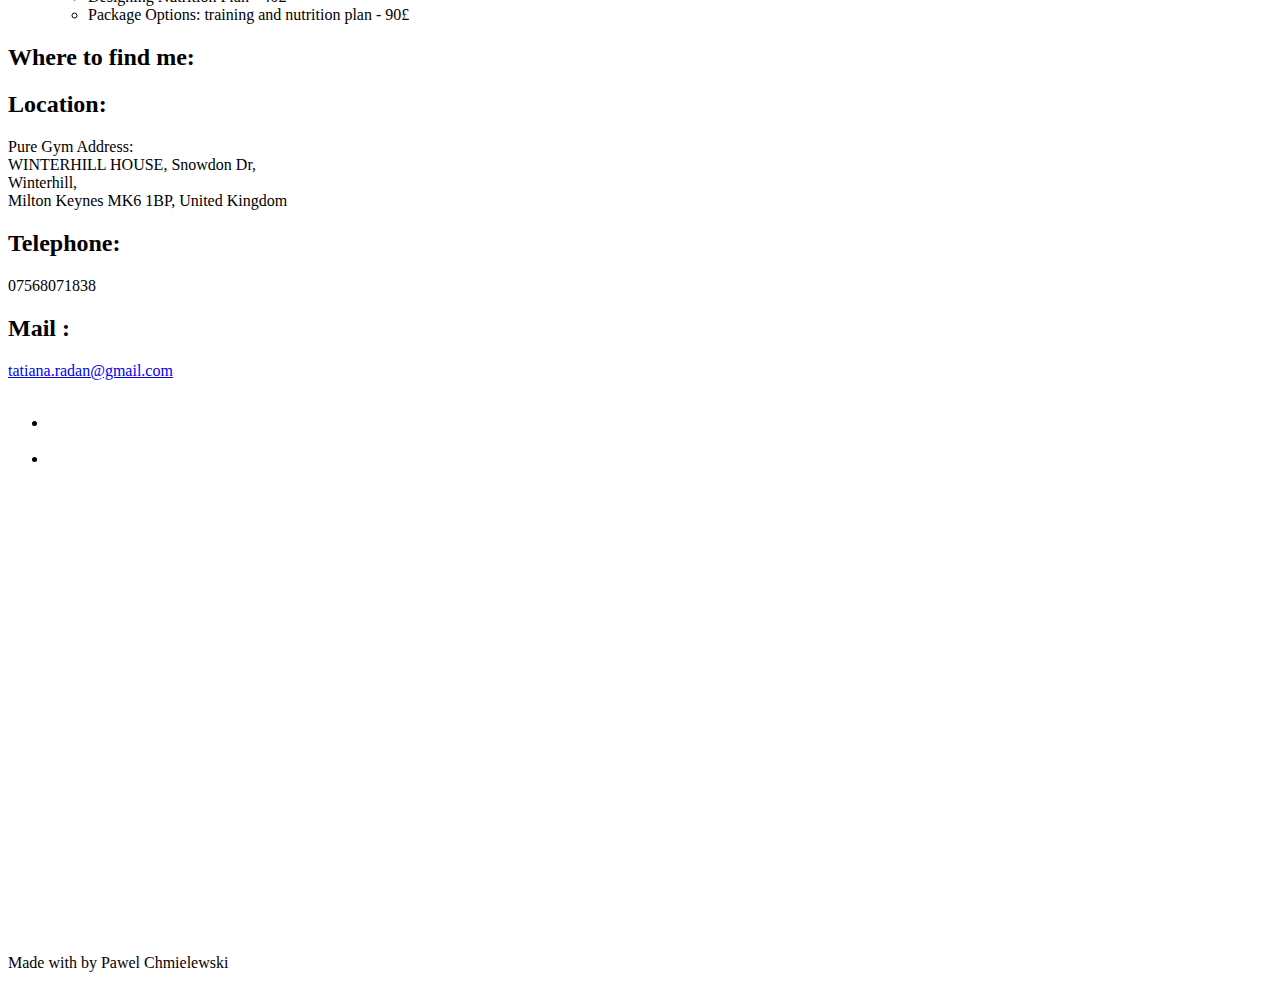
==== commit a467db16: "new concept" ====
--- a/src/pages/index.html
+++ b/src/pages/index.html
@@ -20,24 +20,29 @@
 </head>
 
 <body>
-  <nav>
-    <ul>
-      <li><a href="#about-me">about me</a></li>
-      <li><a href="#offer">offer</a></li>
-      <li><a href="#contact">contact</a></li>
-    </ul>
-  </nav>
+  <header class="site-header">
+    <button class="hamburger hamburger--js" aria-label="otwórz menu">≡</button>
+    <nav class="navigation">
+      <ul class="navigation__list navigation__list--js">
+        <li class="navigation__item"><a class="navigation__link" href="#about">About me</a></li>
+        <li class="navigation__item"><a class="navigation__link" href="#offer">Offer</a></li>
+        <li class="navigation__item"><a class="navigation__link" href="#contact">Contact</a></li>
+      </ul>
+    </nav>
+  </header>
   <main>
     <div class="welcome">
-      <div class="welcome__right"><img src="../assets/img/tatiana.jpg" class="welcome__image" alt="Tatiana.">
+      <div class="welcome__left"><img src="../assets/img/tatiana.jpg" class="welcome__photo" alt="Tatiana.">
       </div>
-      <div class="welcome__left">
-        <h2> Hey there! 👋, my name is <p class="special">Tatiana Radan</p>
-          <span> and I am personal trainer & nutritionist</span></h2>
+      <div class="welcome__right">
+        <h2> Hey there! 👋, <br><br><br> my name is <br><br><br>
+          <p class="special">Tatiana Radan</p>
+          <span> <br><br><br>and I am personal trainer & nutritionist</span>
+        </h2>
       </div>
     </div>
 
-    <section id="about-me" class="about-me">
+    <section id="about" class="about">
       My name is Tatiana. I am a PT and Nutrition Consultant in Milton Keynes. After
       years in the marketing and sales industry, I made the decision to turn my passion for training into a full time
       career.
@@ -58,19 +63,21 @@
 
       If you want a personal trainer who is enthusiastic, motivational and highly
       qualified then look no further!
-      <h2 class="about-me__title">Qualifications: </h2>
-      <ul class="about-me__list">
-        <li class="about-me__item">2 Certificate in Fitness Instructing</li>
-        <li class="about-me__item">Level 3 Certificate in Personal Training</li>
-        <li class="about-me__item">Level 2 Award in Instructing Circuit Sessions</li>
-        <li class="about-me__item">Level 2 Award in Instructing Kettlebells</li>
-        <li class="about-me__item">Postural Assessment and Corrective Exercise Instructor</li>
-        <li class="about-me__item">Pre and Post Natal Trainer</li>
-        <li class="about-me__item">Conditioning and Strength Coach</li>
-        <li class="about-me__item">Certificate in First Aid</li>
+    </section>
+    <section class="qualification">
+      <h2 class="qualification__title">Qualifications: </h2>
+      <ul class="qualification__list">
+        <li class="qualification__item">2 Certificate in Fitness Instructing</li>
+        <li class="qualification__item">Level 3 Certificate in Personal Training</li>
+        <li class="qualification__item">Level 2 Award in Instructing Circuit Sessions</li>
+        <li class="qualification__item">Level 2 Award in Instructing Kettlebells</li>
+        <li class="qualification__item">Postural Assessment and Corrective Exercise Instructor</li>
+        <li class="qualification__item">Pre and Post Natal Trainer</li>
+        <li class="qualification__item">Conditioning and Strength Coach</li>
+        <li class="qualification__item">Certificate in First Aid</li>
       </ul>
-      </div>
-      <div class="REPs_logo"> REPS LOGO</div>
+    </section>
+    <section class="specialist">
       <h2 class="specialist__title">Specialist Areas:</h2>
       <ul class="specialist__list">
         <li class="specialist__item">Weight Management and Fat Loss</li>
@@ -82,6 +89,8 @@
         <li class="specialist__item">Nutritional and Training Plans</li>
       </ul>
     </section>
+    <div class="REPs_logo"> REPS LOGO</div>
+
     <section id="offer" class="offer">
       <h2 class="offer__title">My offer</h2>
       <p class="offer-promo">Free trial 30 minutes consultation before you book sessions!</p>
@@ -172,7 +181,7 @@
           tabindex="0"></iframe>
     </section>
     <footer class="footer">
-      <p>Made with <i class="fa fa-heart"></i> by Pawel Chmielewski</p>
+      <p class="footer__paragraph">Made with <i class="fa fa-heart"></i> by Pawel Chmielewski</p>
     </footer>
 
     <div id="hamburger">
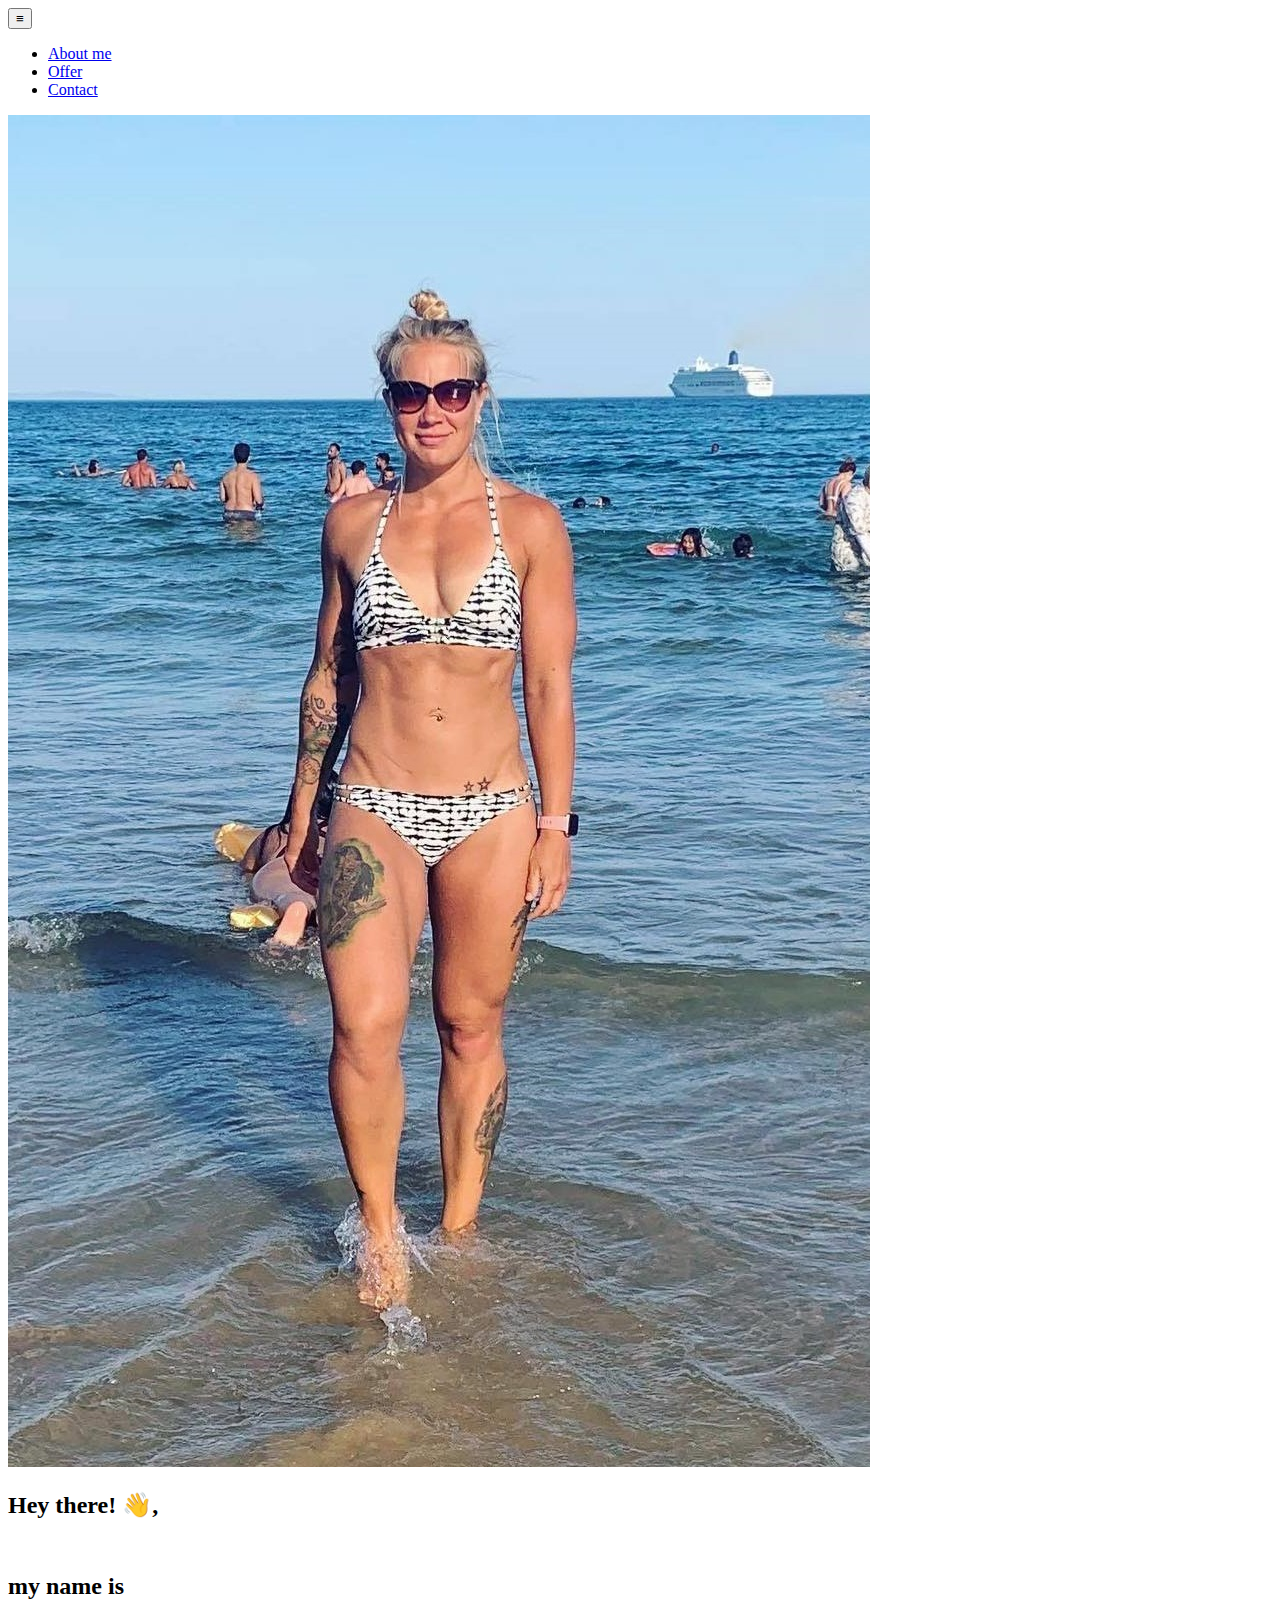
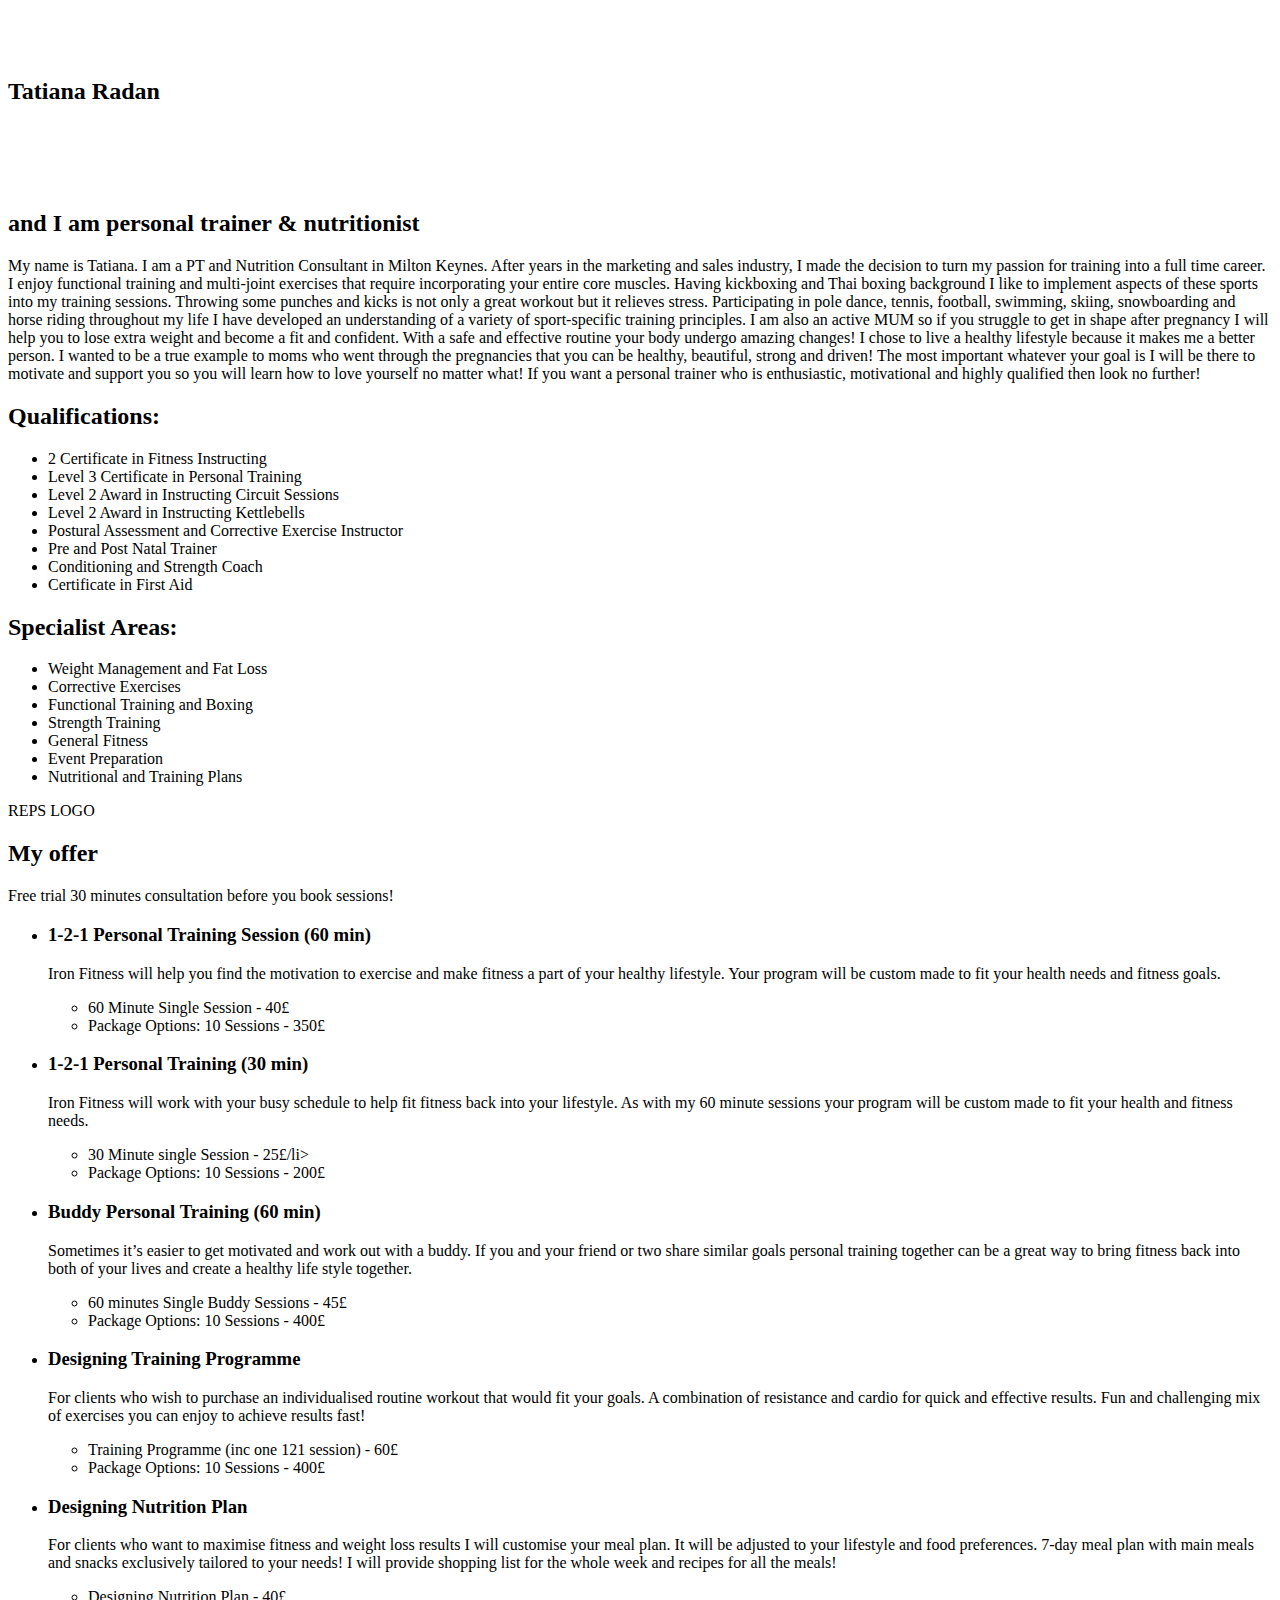
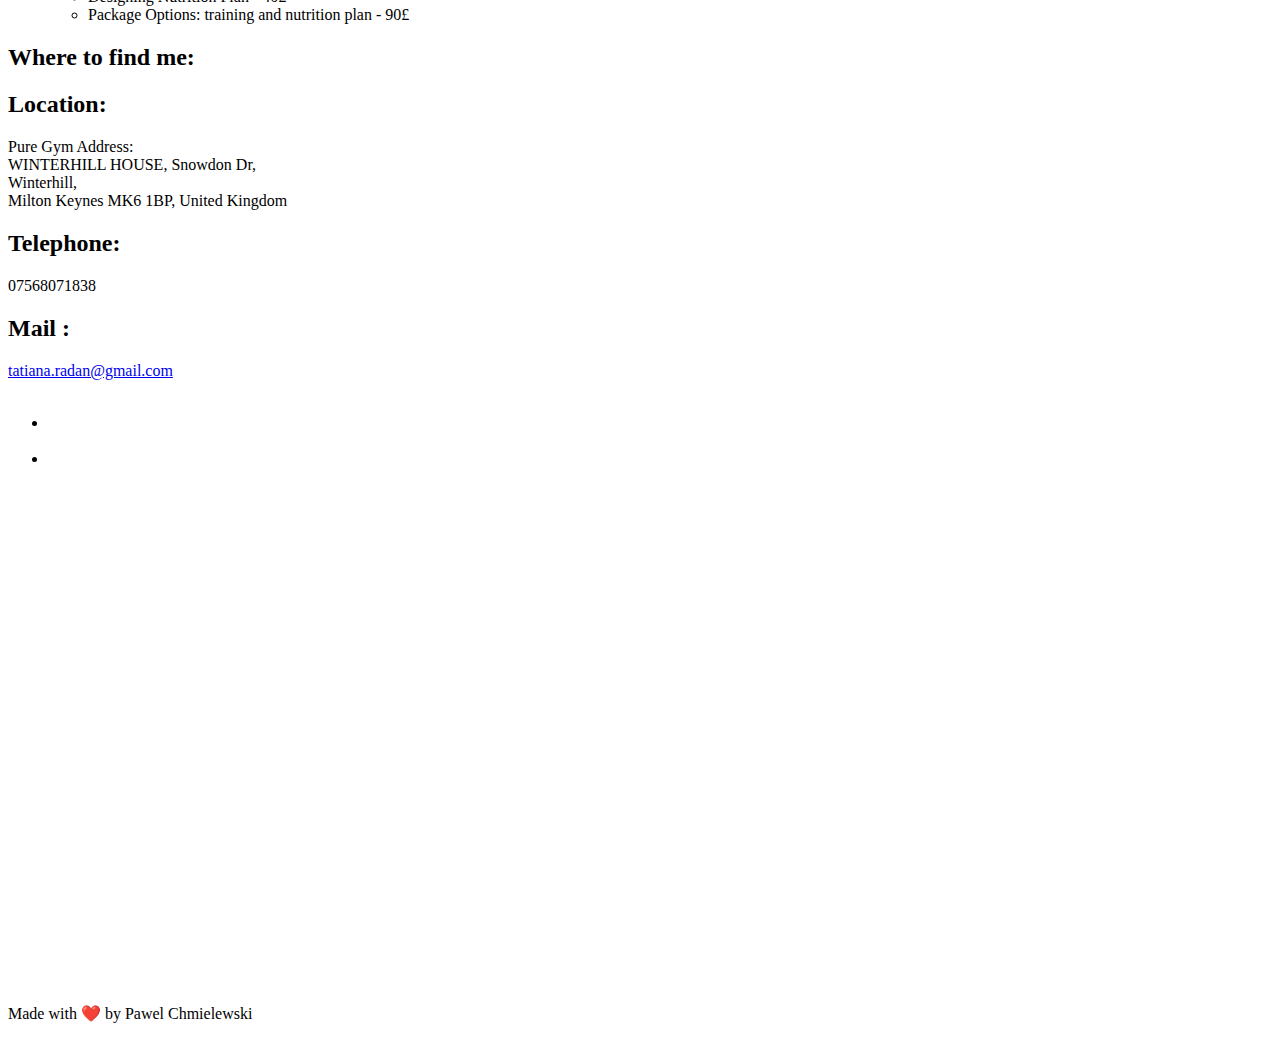
==== commit 1d03e853: "feat. scss" ====
--- a/src/pages/index.html
+++ b/src/pages/index.html
@@ -64,33 +64,34 @@
       If you want a personal trainer who is enthusiastic, motivational and highly
       qualified then look no further!
     </section>
-    <section class="qualification">
-      <h2 class="qualification__title">Qualifications: </h2>
-      <ul class="qualification__list">
-        <li class="qualification__item">2 Certificate in Fitness Instructing</li>
-        <li class="qualification__item">Level 3 Certificate in Personal Training</li>
-        <li class="qualification__item">Level 2 Award in Instructing Circuit Sessions</li>
-        <li class="qualification__item">Level 2 Award in Instructing Kettlebells</li>
-        <li class="qualification__item">Postural Assessment and Corrective Exercise Instructor</li>
-        <li class="qualification__item">Pre and Post Natal Trainer</li>
-        <li class="qualification__item">Conditioning and Strength Coach</li>
-        <li class="qualification__item">Certificate in First Aid</li>
-      </ul>
+    <section class="expertise">
+      <div class="qualification">
+        <h2 class="qualification__title">Qualifications: </h2>
+        <ul class="qualification__list">
+          <li class="qualification__item">2 Certificate in Fitness Instructing</li>
+          <li class="qualification__item">Level 3 Certificate in Personal Training</li>
+          <li class="qualification__item">Level 2 Award in Instructing Circuit Sessions</li>
+          <li class="qualification__item">Level 2 Award in Instructing Kettlebells</li>
+          <li class="qualification__item">Postural Assessment and Corrective Exercise Instructor</li>
+          <li class="qualification__item">Pre and Post Natal Trainer</li>
+          <li class="qualification__item">Conditioning and Strength Coach</li>
+          <li class="qualification__item">Certificate in First Aid</li>
+        </ul>
+      </div>
+      <div class="specialist">
+        <h2 class="specialist__title">Specialist Areas:</h2>
+        <ul class="specialist__list">
+          <li class="specialist__item">Weight Management and Fat Loss</li>
+          <li class="specialist__item">Corrective Exercises</li>
+          <li class="specialist__item">Functional Training and Boxing</li>
+          <li class="specialist__item">Strength Training</li>
+          <li class="specialist__item">General Fitness</li>
+          <li class="specialist__item">Event Preparation</li>
+          <li class="specialist__item">Nutritional and Training Plans</li>
+        </ul>
+      </div>
+      <div class="REPs_logo"> REPS LOGO</div>
     </section>
-    <section class="specialist">
-      <h2 class="specialist__title">Specialist Areas:</h2>
-      <ul class="specialist__list">
-        <li class="specialist__item">Weight Management and Fat Loss</li>
-        <li class="specialist__item">Corrective Exercises</li>
-        <li class="specialist__item">Functional Training and Boxing</li>
-        <li class="specialist__item">Strength Training</li>
-        <li class="specialist__item">General Fitness</li>
-        <li class="specialist__item">Event Preparation</li>
-        <li class="specialist__item">Nutritional and Training Plans</li>
-      </ul>
-    </section>
-    <div class="REPs_logo"> REPS LOGO</div>
-
     <section id="offer" class="offer">
       <h2 class="offer__title">My offer</h2>
       <p class="offer-promo">Free trial 30 minutes consultation before you book sessions!</p>
@@ -175,13 +176,13 @@
         </ul>
       </div>
       <div class="contact__right">
-        <iframe
+        <iframe class="map"
           src="https://www.google.com/maps/embed?pb=!1m14!1m8!1m3!1d9819.919305042105!2d-0.7597101!3d52.0254652!3m2!1i1024!2i768!4f13.1!3m3!1m2!1s0x0%3A0x765e3e2f0ac279aa!2sPureGym%20Milton%20Keynes!5e0!3m2!1sen!2spl!4v1593466979476!5m2!1sen!2spl"
-          width="600" height="450" frameborder="0" style="border:0;" allowfullscreen="" aria-hidden="false"
+          width="700" height="500" frameborder="0" style="border:0;" allowfullscreen="" aria-hidden="false"
           tabindex="0"></iframe>
     </section>
     <footer class="footer">
-      <p class="footer__paragraph">Made with <i class="fa fa-heart"></i> by Pawel Chmielewski</p>
+      <p class="footer__paragraph">Made with ❤️ by Pawel Chmielewski</p>
     </footer>
 
     <div id="hamburger">
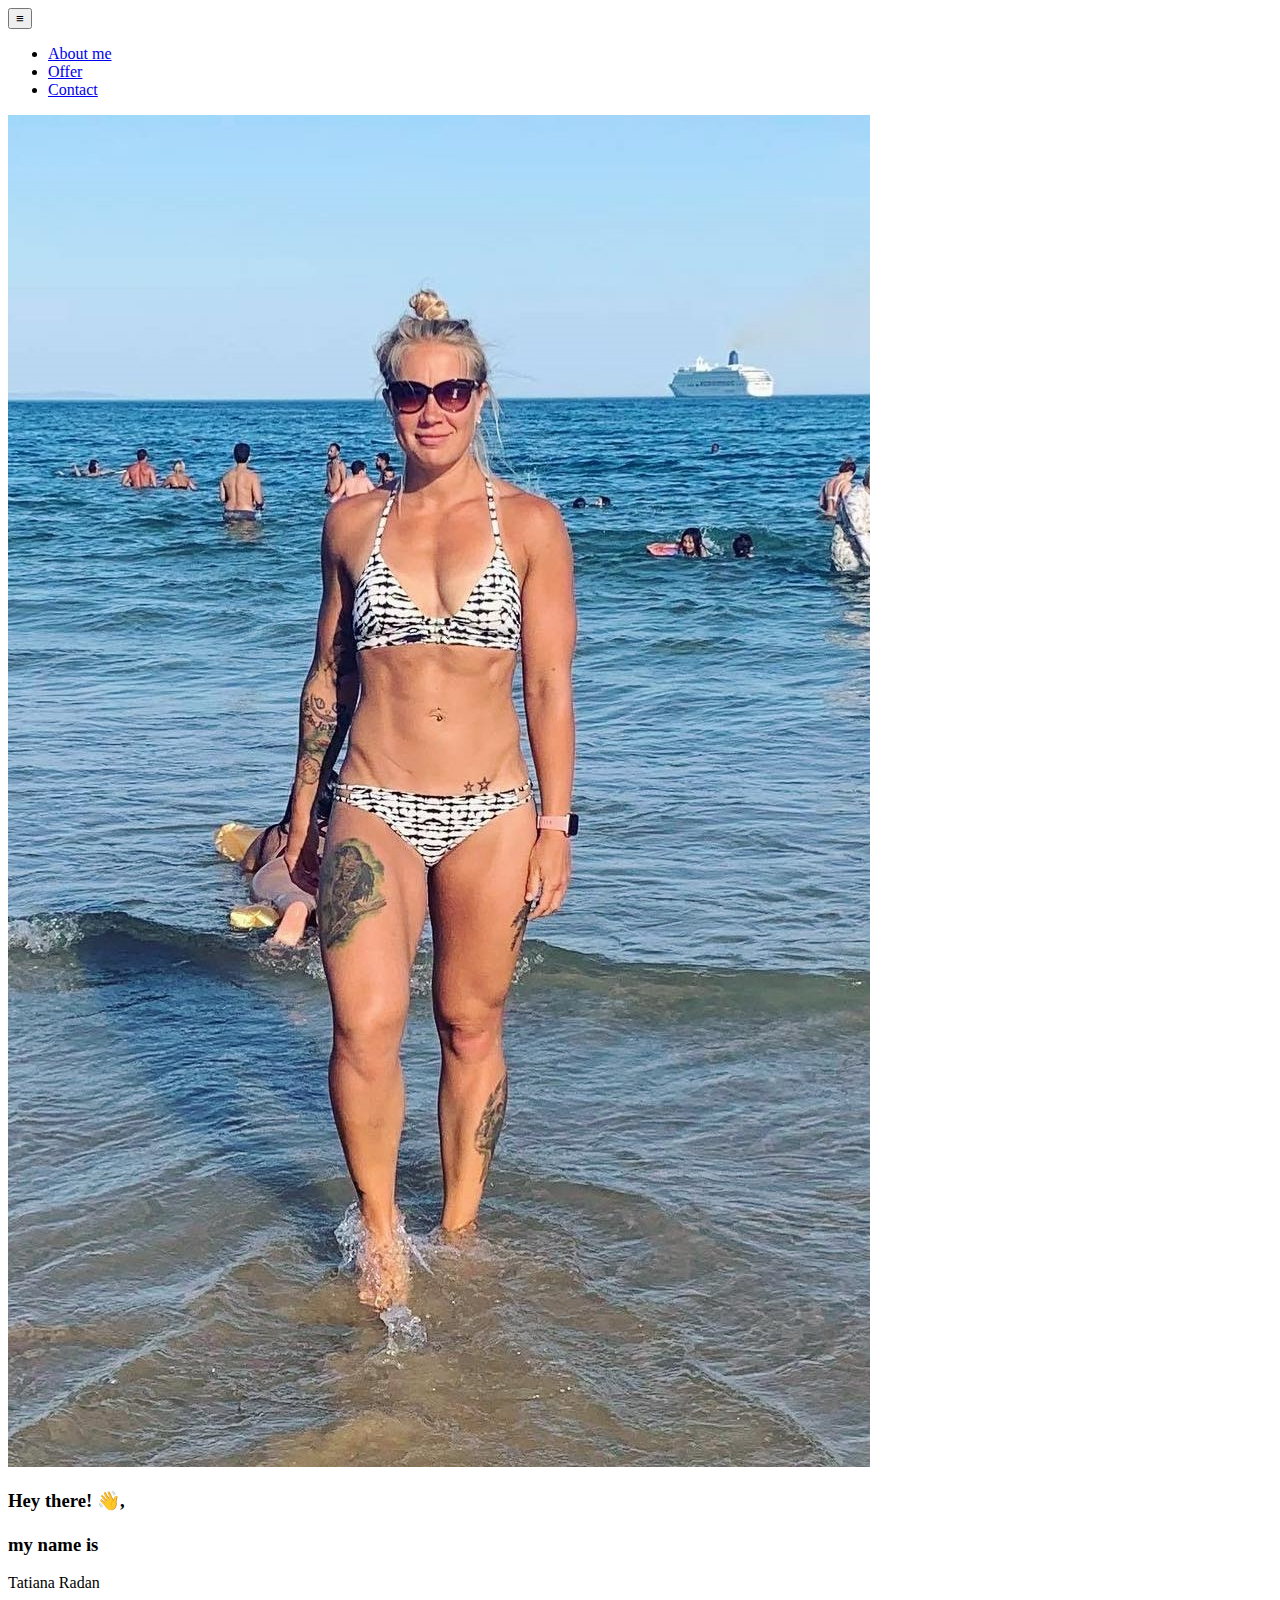
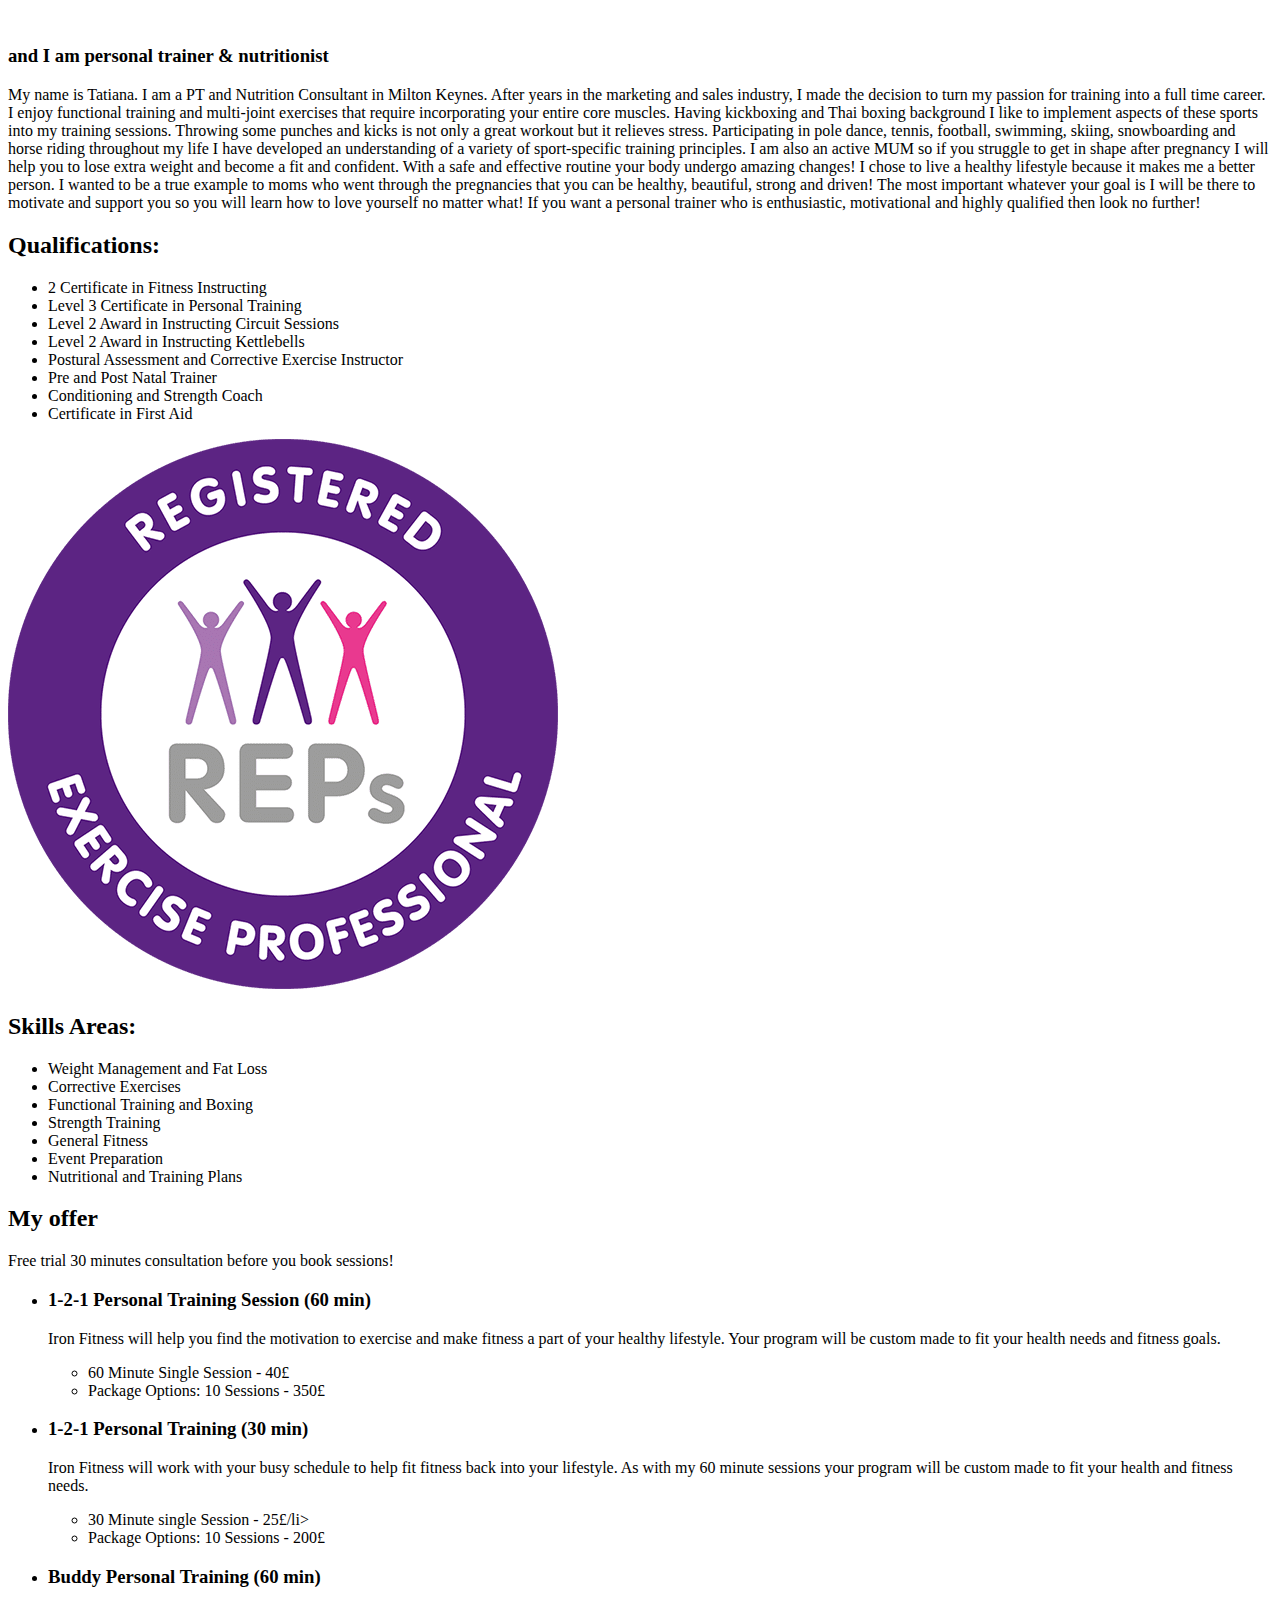
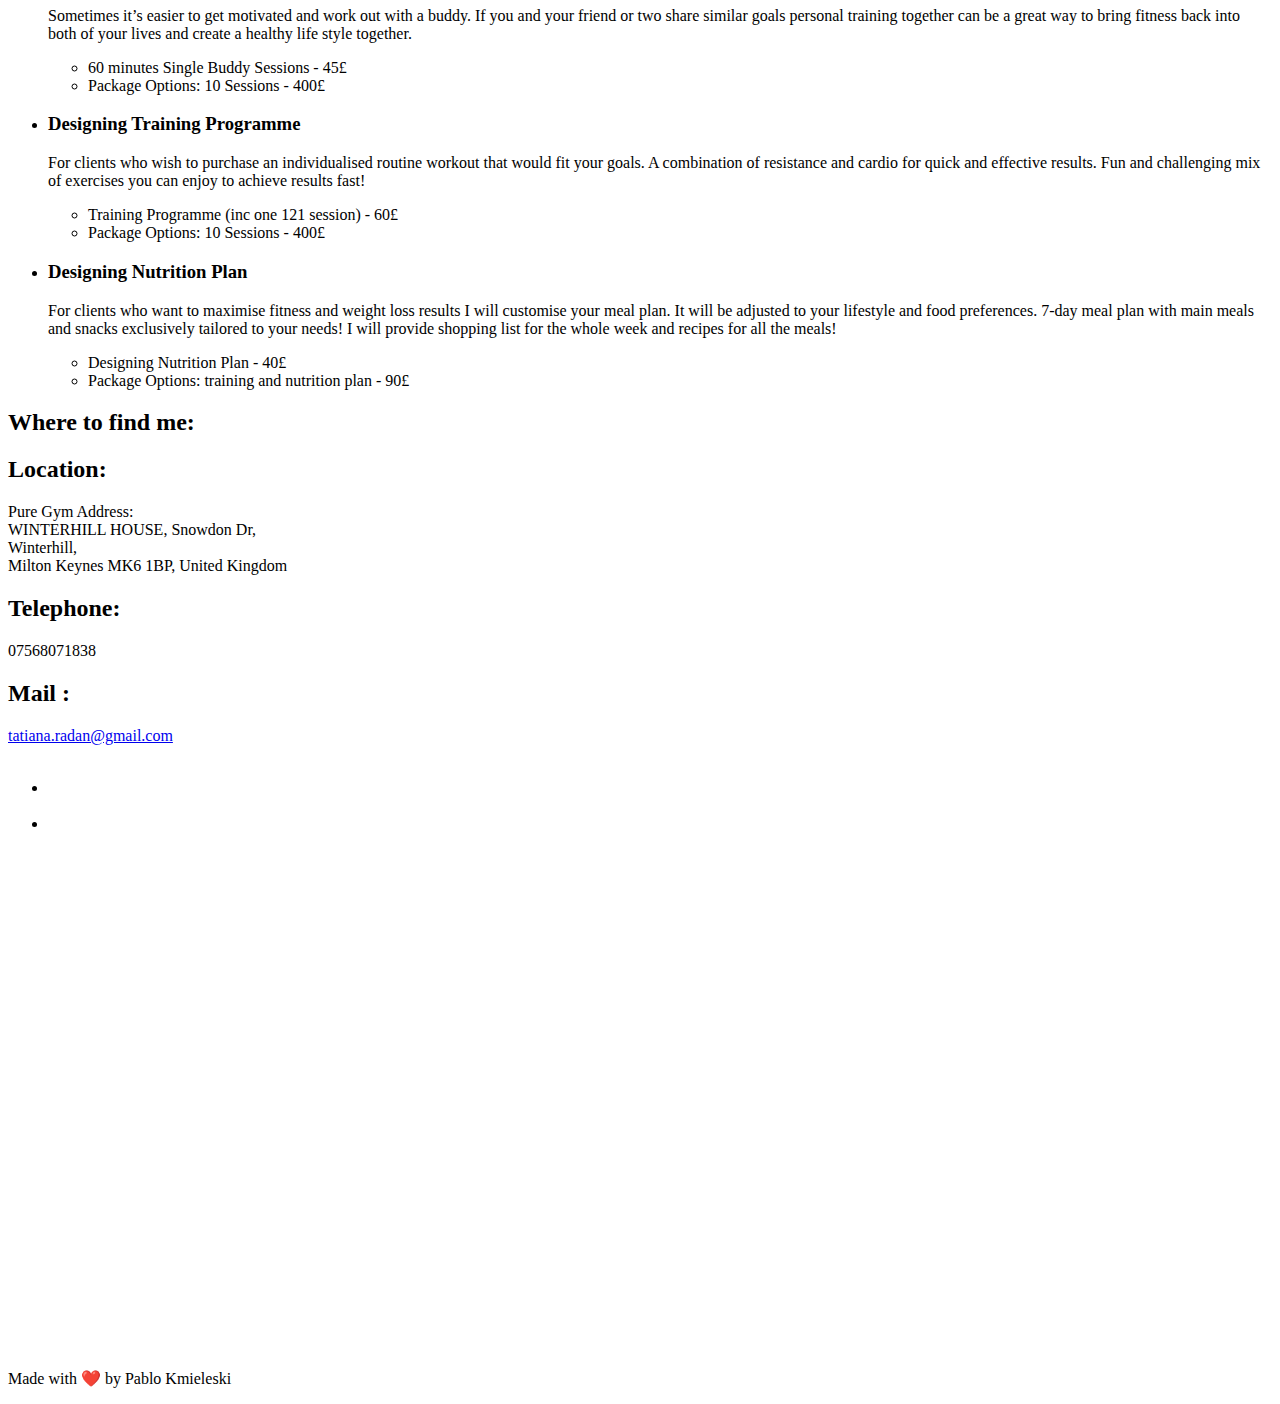
==== commit 95423b41: "feat. scss" ====
--- a/src/pages/index.html
+++ b/src/pages/index.html
@@ -17,6 +17,7 @@
   <!-- uncomment the line below to enable PWA  -->
   <!-- <link rel="manifest" href="manifest.json" /> -->
   <meta name="apple-mobile-web-app-capable" content="yes" />
+  <link rel="icon" type="image/png" href="../assets/icons/favicon-96x96.png"/>
 </head>
 
 <body>
@@ -35,10 +36,9 @@
       <div class="welcome__left"><img src="../assets/img/tatiana.jpg" class="welcome__photo" alt="Tatiana.">
       </div>
       <div class="welcome__right">
-        <h2> Hey there! 👋, <br><br><br> my name is <br><br><br>
+        <h3> Hey there! 👋,<br><br> my name is<br></h3>
           <p class="special">Tatiana Radan</p>
-          <span> <br><br><br>and I am personal trainer & nutritionist</span>
-        </h2>
+          <br><h3>and I am personal trainer & nutritionist</h3>
       </div>
     </div>
 
@@ -64,33 +64,35 @@
       If you want a personal trainer who is enthusiastic, motivational and highly
       qualified then look no further!
     </section>
-    <section class="expertise">
-      <div class="qualification">
-        <h2 class="qualification__title">Qualifications: </h2>
-        <ul class="qualification__list">
-          <li class="qualification__item">2 Certificate in Fitness Instructing</li>
-          <li class="qualification__item">Level 3 Certificate in Personal Training</li>
-          <li class="qualification__item">Level 2 Award in Instructing Circuit Sessions</li>
-          <li class="qualification__item">Level 2 Award in Instructing Kettlebells</li>
-          <li class="qualification__item">Postural Assessment and Corrective Exercise Instructor</li>
-          <li class="qualification__item">Pre and Post Natal Trainer</li>
-          <li class="qualification__item">Conditioning and Strength Coach</li>
-          <li class="qualification__item">Certificate in First Aid</li>
+    <section class="skills">
+      <div>
+        <h2 class="skills__title">Qualifications: </h2>
+        <ul class="skills-list">
+          <li class="skills-list__item">2 Certificate in Fitness Instructing</li>
+          <li class="skills-list__item">Level 3 Certificate in Personal Training</li>
+          <li class="skills-list__item">Level 2 Award in Instructing Circuit Sessions</li>
+          <li class="skills-list__item">Level 2 Award in Instructing Kettlebells</li>
+          <li class="skills-list__item">Postural Assessment and Corrective Exercise Instructor</li>
+          <li class="skills-list__item">Pre and Post Natal Trainer</li>
+          <li class="skills-list__item">Conditioning and Strength Coach</li>
+          <li class="skills-list__item">Certificate in First Aid</li>
+        </ul>
+        <div class="rep_logo">
+          <img class="reps" src="../assets/img/reps.png" alt="Registered Exercise Proffesional.">
+      </div>
+    </div>
+      <div>
+        <h2 class="skills__title">Skills Areas:</h2>
+        <ul class="skills__list">
+          <li class="skills-list__item">Weight Management and Fat Loss</li>
+          <li class="skills-list__item">Corrective Exercises</li>
+          <li class="skills-list__item">Functional Training and Boxing</li>
+          <li class="skills-list__item">Strength Training</li>
+          <li class="skills-list__item">General Fitness</li>
+          <li class="skills-list__item">Event Preparation</li>
+          <li class="skills-list__item">Nutritional and Training Plans</li>
         </ul>
       </div>
-      <div class="specialist">
-        <h2 class="specialist__title">Specialist Areas:</h2>
-        <ul class="specialist__list">
-          <li class="specialist__item">Weight Management and Fat Loss</li>
-          <li class="specialist__item">Corrective Exercises</li>
-          <li class="specialist__item">Functional Training and Boxing</li>
-          <li class="specialist__item">Strength Training</li>
-          <li class="specialist__item">General Fitness</li>
-          <li class="specialist__item">Event Preparation</li>
-          <li class="specialist__item">Nutritional and Training Plans</li>
-        </ul>
-      </div>
-      <div class="REPs_logo"> REPS LOGO</div>
     </section>
     <section id="offer" class="offer">
       <h2 class="offer__title">My offer</h2>
@@ -182,7 +184,7 @@
           tabindex="0"></iframe>
     </section>
     <footer class="footer">
-      <p class="footer__paragraph">Made with ❤️ by Pawel Chmielewski</p>
+      <p class="footer__paragraph">Made with ❤️ by Pablo Kmieleski </p>
     </footer>
 
     <div id="hamburger">
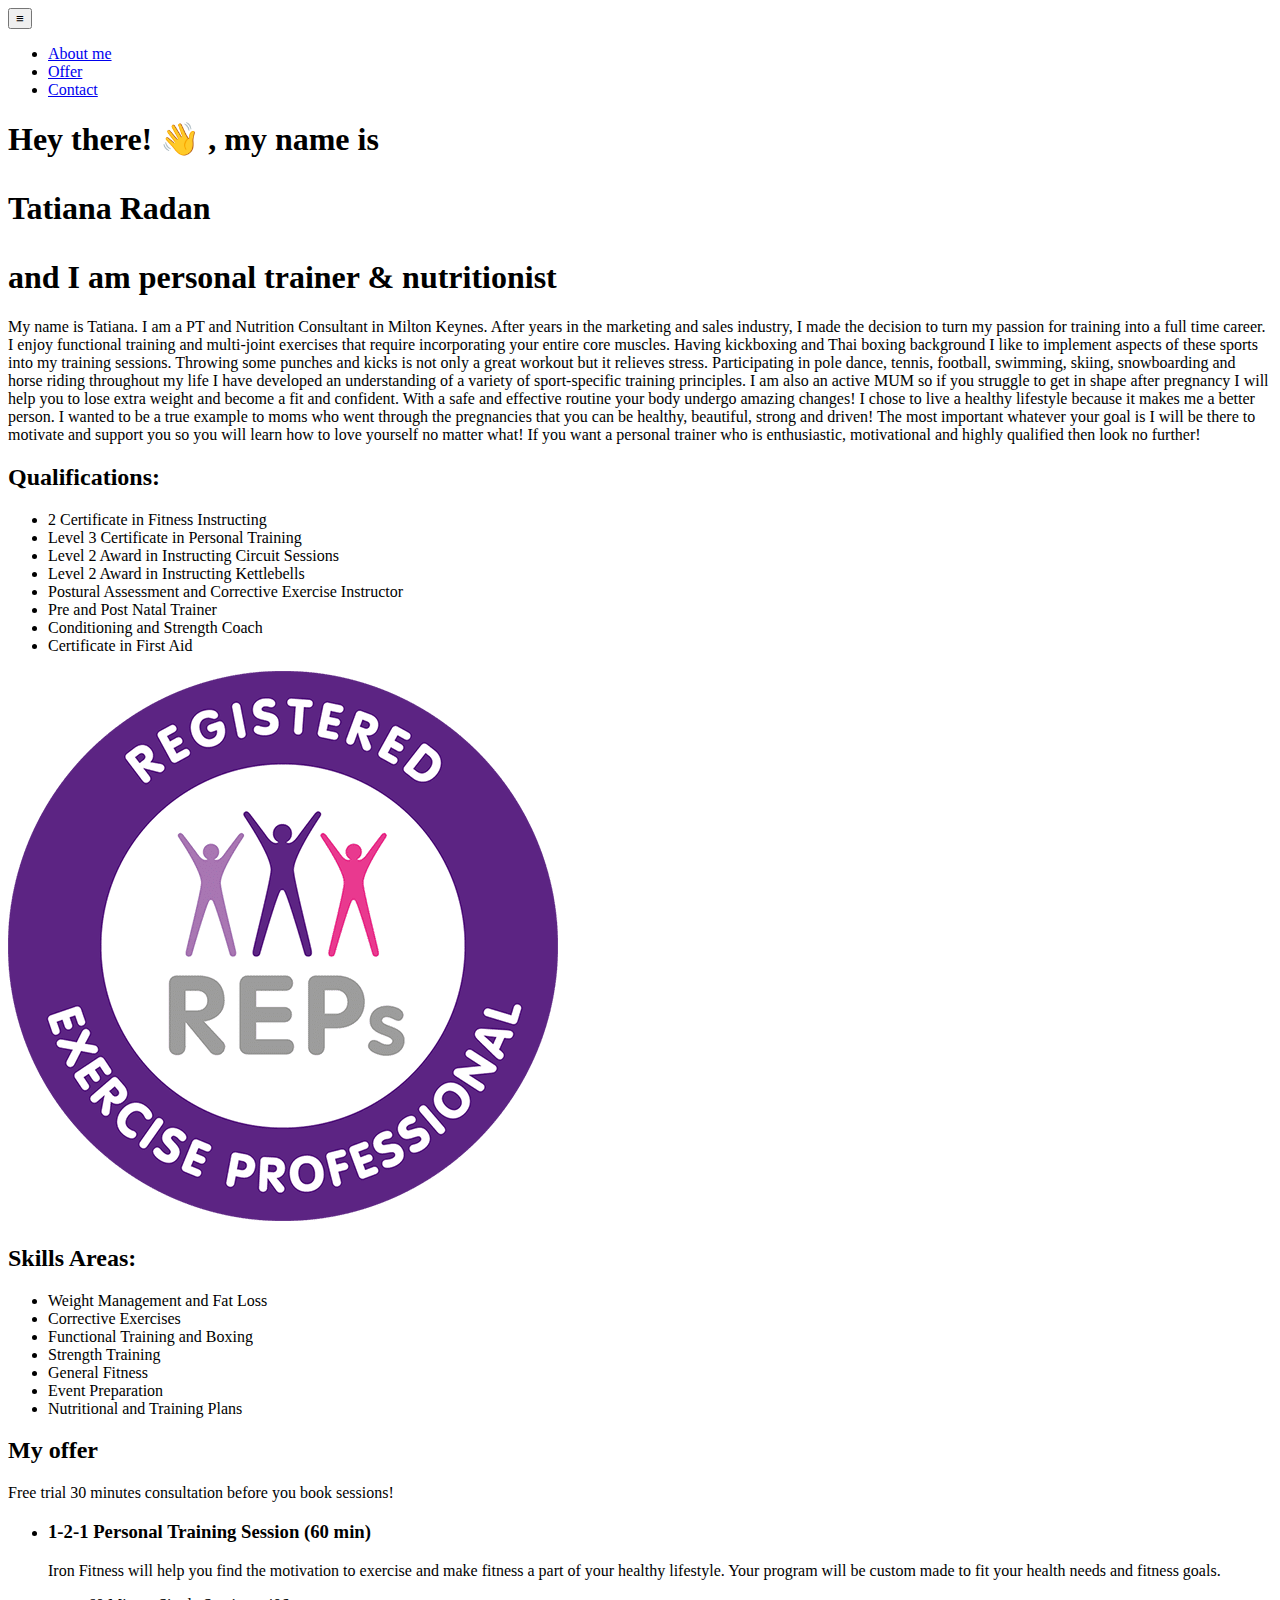
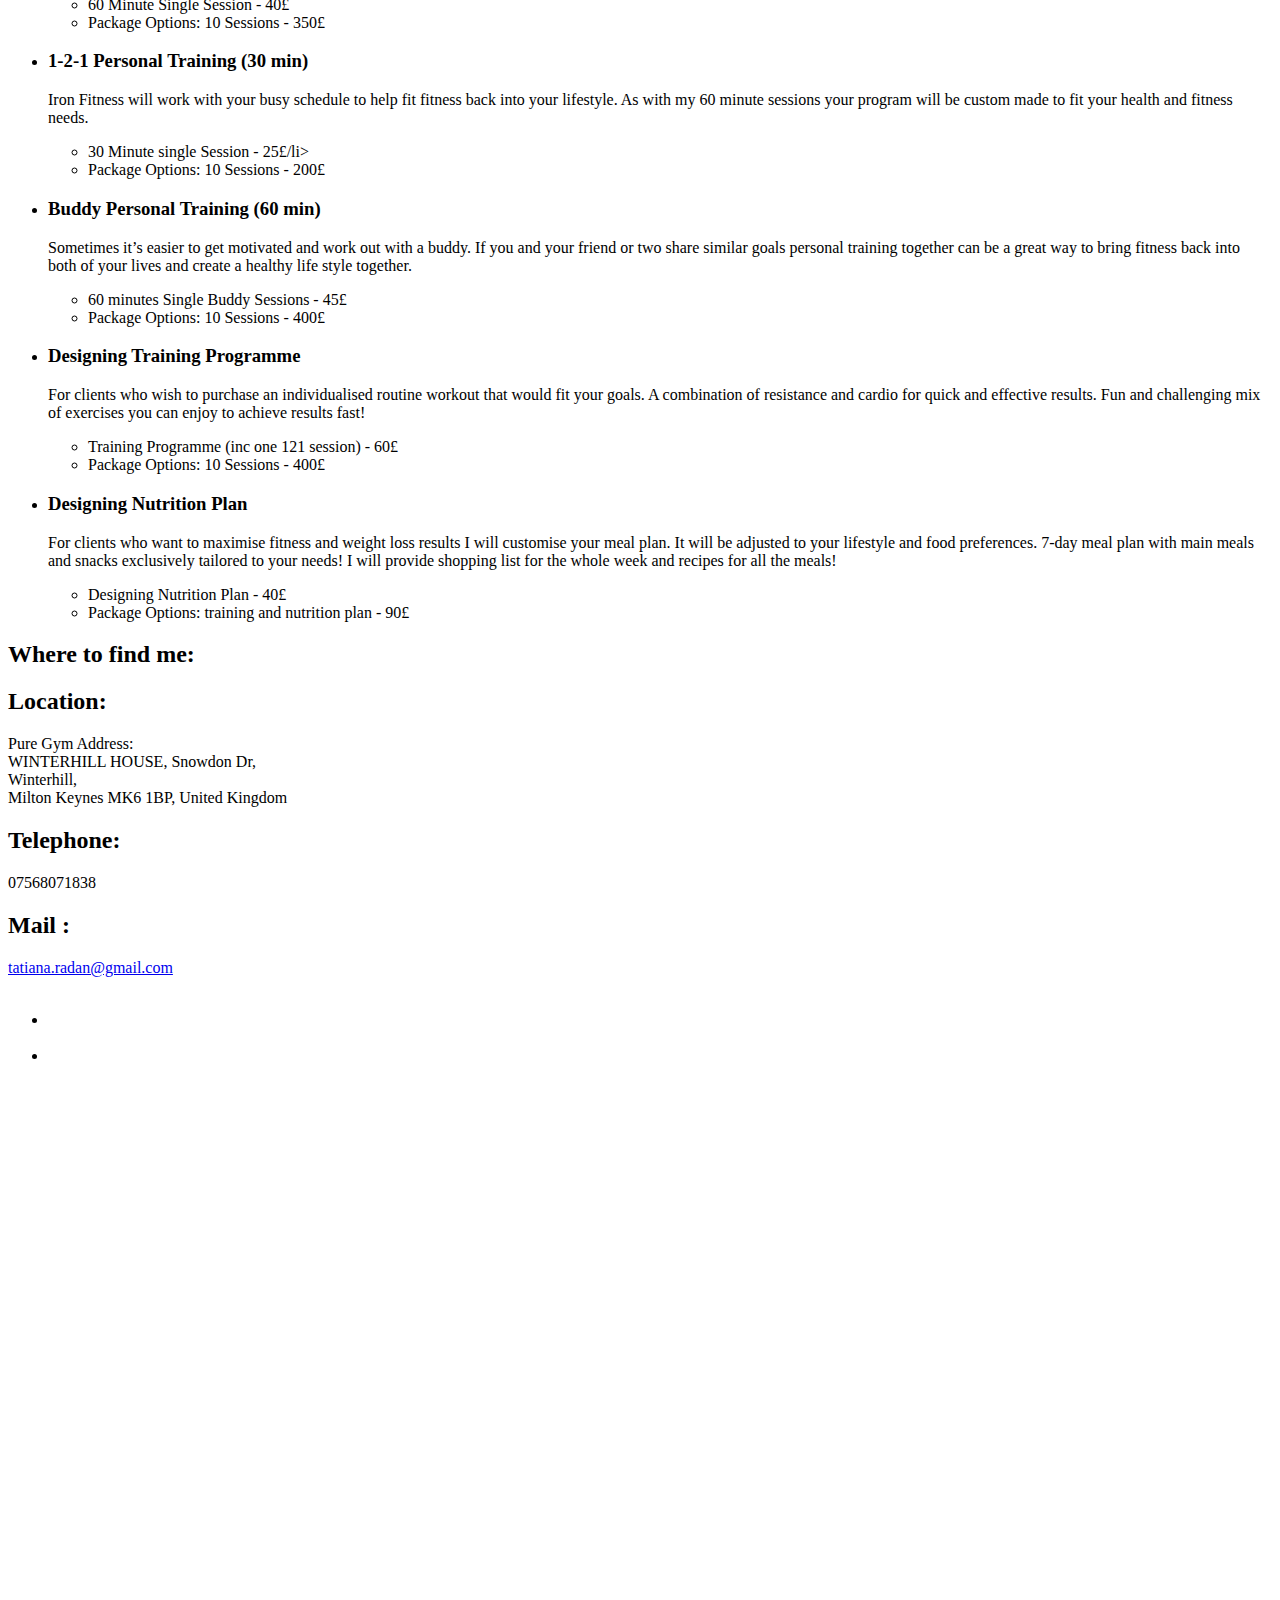
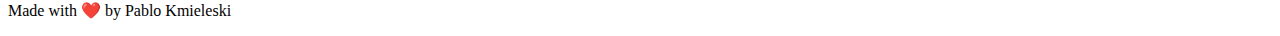
==== commit 9ae0b4a9: "scss" ====
--- a/src/pages/index.html
+++ b/src/pages/index.html
@@ -17,7 +17,13 @@
   <!-- uncomment the line below to enable PWA  -->
   <!-- <link rel="manifest" href="manifest.json" /> -->
   <meta name="apple-mobile-web-app-capable" content="yes" />
-  <link rel="icon" type="image/png" href="../assets/icons/favicon-96x96.png"/>
+  <link rel="apple-touch-icon" sizes="76x76" href="/apple-touch-icon.png">
+  <link rel="icon" type="image/png" sizes="32x32" href="/favicon-32x32.png">
+  <link rel="icon" type="image/png" sizes="16x16" href="/favicon-16x16.png">
+  <link rel="manifest" href="/site.webmanifest">
+  <link rel="mask-icon" href="/safari-pinned-tab.svg" color="#5bbad5">
+  <meta name="msapplication-TileColor" content="#da532c">
+  <meta name="theme-color" content="#ffffff">
 </head>
 
 <body>
@@ -25,22 +31,21 @@
     <button class="hamburger hamburger--js" aria-label="otwórz menu">≡</button>
     <nav class="navigation">
       <ul class="navigation__list navigation__list--js">
-        <li class="navigation__item"><a class="navigation__link" href="#about">About me</a></li>
-        <li class="navigation__item"><a class="navigation__link" href="#offer">Offer</a></li>
-        <li class="navigation__item"><a class="navigation__link" href="#contact">Contact</a></li>
+        <li class="navigation__list--item"><a class="navigation__link" href="#about">About me</a></li>
+        <li class="navigation__list--item"><a class="navigation__link" href="#offer">Offer</a></li>
+        <li class="navigation__list--item"><a class="navigation__link" href="#contact">Contact</a></li>
       </ul>
     </nav>
   </header>
   <main>
-    <div class="welcome">
-      <div class="welcome__left"><img src="../assets/img/tatiana.jpg" class="welcome__photo" alt="Tatiana.">
-      </div>
-      <div class="welcome__right">
-        <h3> Hey there! 👋,<br><br> my name is<br></h3>
+    <section class="welcome">
+      <div class="slogan">
+        <h1> Hey there! 👋 , my name is<br>
           <p class="special">Tatiana Radan</p>
-          <br><h3>and I am personal trainer & nutritionist</h3>
-      </div>
-    </div>
+          and I am personal trainer & nutritionist
+        </h1>
+      </div>
+    </section>
 
     <section id="about" class="about">
       My name is Tatiana. I am a PT and Nutrition Consultant in Milton Keynes. After
@@ -79,8 +84,8 @@
         </ul>
         <div class="rep_logo">
           <img class="reps" src="../assets/img/reps.png" alt="Registered Exercise Proffesional.">
-      </div>
-    </div>
+        </div>
+      </div>
       <div>
         <h2 class="skills__title">Skills Areas:</h2>
         <ul class="skills__list">
